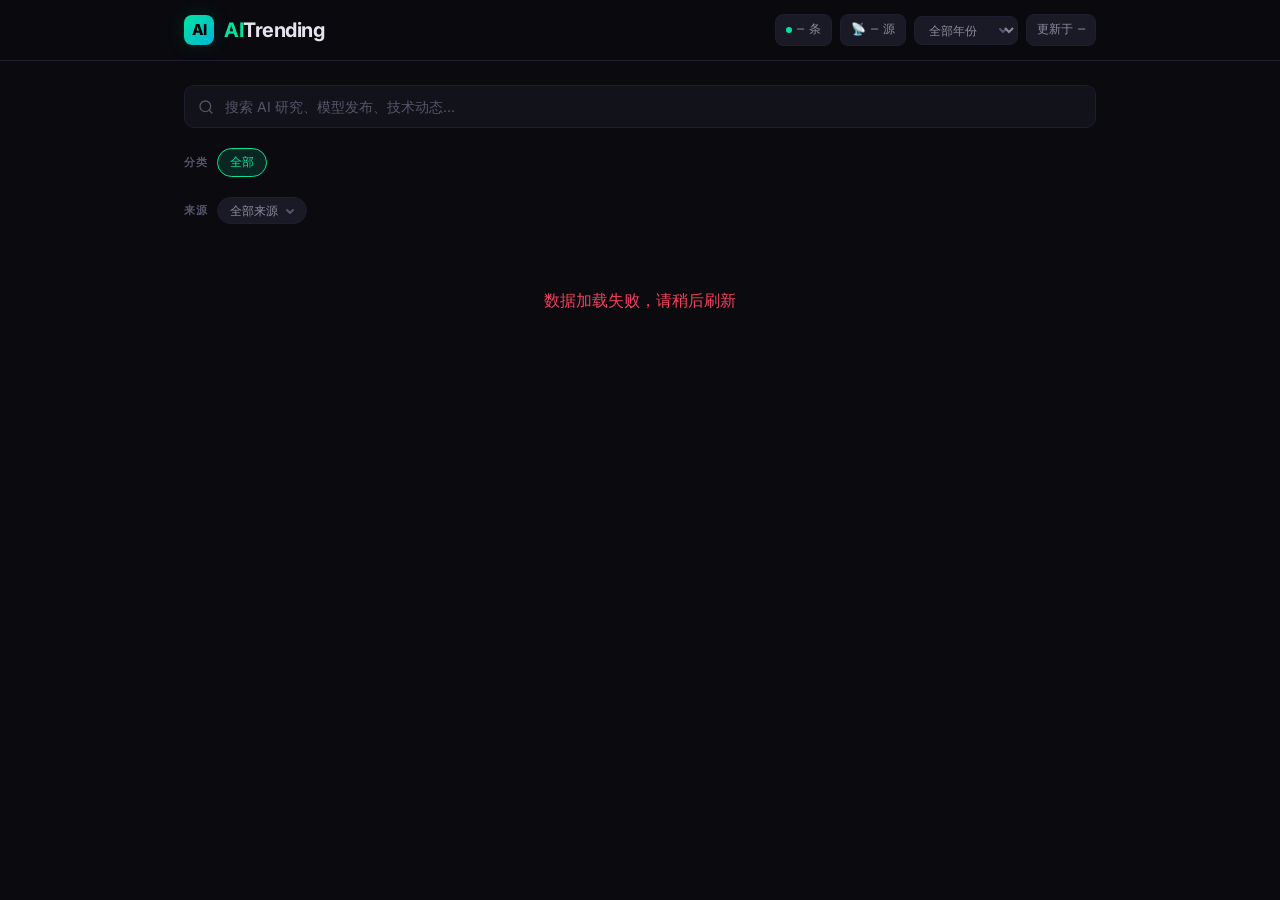
==== templates/static.html @ edbc19eb "fix: 修复 JS 正则被 build.py 破坏导致页面空白 根因：build.py 用 re.sub 替换 <script> 内容时，JS 中的 正则 /[.*+?^${}()|[\]\]/g " ====
<!doctype html>
<html lang="zh-CN">
<head>
  <meta charset="utf-8">
  <meta name="viewport" content="width=device-width, initial-scale=1">
  <title>AITrending — AI 信息聚合</title>
  <link rel="icon" href="favicon.svg" type="image/svg+xml">
  <link rel="preconnect" href="https://fonts.googleapis.com">
  <link rel="preconnect" href="https://fonts.gstatic.com" crossorigin>
  <link href="https://fonts.googleapis.com/css2?family=Inter:wght@400;500;600;700&family=JetBrains+Mono:wght@400;500&display=swap" rel="stylesheet">
  <style>
    *, *::before, *::after { box-sizing: border-box; margin: 0; padding: 0; }
    :root {
      --bg:       #0a0a0f;
      --surface:  #12121a;
      --surface2: #1a1a26;
      --border:   #1e1e2e;
      --border-h: #2a2a3e;
      --text:     #e4e4ef;
      --text2:    #8b8b9e;
      --text3:    #55556a;
      --brand:    #00e4a0;
      --brand-dim:#00e4a020;
      --accent:   #6366f1;
      --red:      #f43f5e;
      --amber:    #f59e0b;
      --radius:   10px;
      --radius-sm: 6px;
      --transition: 150ms cubic-bezier(.4,0,.2,1);
    }
    html { font-family: 'Inter', -apple-system, BlinkMacSystemFont, sans-serif; }
    body {
      background: var(--bg);
      color: var(--text);
      line-height: 1.6;
      -webkit-font-smoothing: antialiased;
    }

    ::-webkit-scrollbar { width: 6px; height: 6px; }
    ::-webkit-scrollbar-track { background: transparent; }
    ::-webkit-scrollbar-thumb { background: var(--border-h); border-radius: 3px; }
    ::-webkit-scrollbar-thumb:hover { background: var(--text3); }

    .topbar {
      position: sticky; top: 0; z-index: 50;
      background: rgba(10,10,15,0.85);
      backdrop-filter: blur(16px) saturate(1.4);
      -webkit-backdrop-filter: blur(16px) saturate(1.4);
      border-bottom: 1px solid var(--border);
    }
    .topbar-inner {
      max-width: 960px; margin: 0 auto;
      display: flex; align-items: center; justify-content: space-between;
      padding: 14px 24px;
    }
    .logo {
      font-size: 20px; font-weight: 700; letter-spacing: -0.5px;
      display: flex; align-items: center; gap: 10px;
    }
    .logo-icon {
      width: 30px; height: 30px;
      background: linear-gradient(135deg, var(--brand), #00b4d8);
      border-radius: 8px;
      display: flex; align-items: center; justify-content: center;
      font-size: 15px; font-weight: 800; color: #000;
      box-shadow: 0 0 20px var(--brand-dim);
    }
    .logo-text { color: var(--text); }
    .logo-text span { color: var(--brand); }

    .topbar-actions { display: flex; align-items: center; gap: 8px; }

    .stat-chip {
      display: flex; align-items: center; gap: 5px;
      font-size: 12px; color: var(--text2);
      background: var(--surface2);
      border: 1px solid var(--border);
      padding: 5px 10px; border-radius: 8px;
      font-family: 'JetBrains Mono', monospace;
    }
    .stat-chip .dot { width: 6px; height: 6px; border-radius: 50%; background: var(--brand); }

    .btn {
      display: inline-flex; align-items: center; gap: 6px;
      padding: 7px 14px; border-radius: 8px;
      font-size: 13px; font-weight: 500; font-family: inherit;
      border: 1px solid var(--border);
      background: var(--surface2); color: var(--text2);
      cursor: pointer; transition: all var(--transition);
      white-space: nowrap;
    }
    .btn:hover { background: var(--border); color: var(--text); border-color: var(--border-h); }
    .btn-brand {
      background: var(--brand); color: #000; border-color: var(--brand);
      font-weight: 600;
    }
    .btn-brand:hover { background: #00c88e; color: #000; }

    .layout {
      max-width: 960px; margin: 0 auto;
      padding: 24px 24px 80px;
    }

    .search-wrap { position: relative; margin-bottom: 20px; }
    .search-wrap svg { position: absolute; left: 14px; top: 50%; transform: translateY(-50%); color: var(--text3); pointer-events: none; }
    .search-input {
      width: 100%;
      background: var(--surface);
      border: 1px solid var(--border);
      border-radius: var(--radius);
      padding: 12px 14px 12px 40px;
      font-size: 14px; color: var(--text);
      font-family: inherit;
      outline: none; transition: all var(--transition);
    }
    .search-input::placeholder { color: var(--text3); }
    .search-input:focus { border-color: var(--brand); box-shadow: 0 0 0 3px var(--brand-dim); }

    .filter-row {
      display: flex; align-items: center; gap: 10px;
      margin-bottom: 20px; flex-wrap: wrap;
    }
    .filter-label {
      font-size: 11px; font-weight: 600; text-transform: uppercase; letter-spacing: 0.5px;
      color: var(--text3); white-space: nowrap;
    }

    .cat-pills { display: flex; gap: 6px; flex-wrap: wrap; }
    .cat-pill {
      padding: 5px 12px; border-radius: 20px;
      font-size: 12px; font-weight: 500;
      background: var(--surface2); color: var(--text2);
      border: 1px solid transparent;
      cursor: pointer; transition: all var(--transition);
      white-space: nowrap;
    }
    .cat-pill:hover { background: var(--border); color: var(--text); }
    .cat-pill.active {
      background: var(--brand-dim); color: var(--brand);
      border-color: var(--brand);
    }

    .feed-select {
      padding: 5px 28px 5px 12px;
      border-radius: 20px; font-size: 12px; font-weight: 500;
      background: var(--surface2); color: var(--text2);
      border: 1px solid var(--border);
      appearance: none; cursor: pointer;
      font-family: inherit; transition: all var(--transition);
      background-image: url("data:image/svg+xml,%3Csvg xmlns='http://www.w3.org/2000/svg' width='12' height='12' fill='none' stroke='%2355556a' stroke-width='2' stroke-linecap='round' stroke-linejoin='round'%3E%3Cpath d='M3 5l3 3 3-3'/%3E%3C/svg%3E");
      background-repeat: no-repeat; background-position: right 10px center;
    }
    .feed-select:hover { border-color: var(--border-h); color: var(--text); }
    .feed-select:focus { outline: none; border-color: var(--brand); }

    .items-list { display: flex; flex-direction: column; gap: 6px; }

    .item-card {
      display: flex; flex-direction: column; gap: 6px;
      padding: 16px 18px;
      background: var(--surface);
      border: 1px solid var(--border);
      border-radius: var(--radius);
      cursor: pointer;
      transition: all var(--transition);
      text-decoration: none; color: inherit;
      position: relative;
    }
    .item-card::before {
      content: '';
      position: absolute; left: 0; top: 0; bottom: 0; width: 3px;
      background: transparent; border-radius: 0 2px 2px 0;
      transition: background var(--transition);
    }
    .item-card:hover {
      background: var(--surface2);
      border-color: var(--border-h);
      transform: translateX(2px);
    }
    .item-card:hover::before { background: var(--brand); }

    .item-title {
      font-size: 14px; font-weight: 600; line-height: 1.5;
      color: var(--text);
      display: -webkit-box; -webkit-line-clamp: 2; -webkit-box-orient: vertical;
      overflow: hidden;
    }
    .item-card:hover .item-title { color: var(--brand); }

    .item-summary {
      font-size: 13px; line-height: 1.6; color: var(--text2);
      display: -webkit-box; -webkit-line-clamp: 2; -webkit-box-orient: vertical;
      overflow: hidden;
    }

    .item-meta {
      display: flex; align-items: center; gap: 10px;
      font-size: 11px; color: var(--text3);
      font-family: 'JetBrains Mono', monospace;
    }
    .item-meta-source {
      display: inline-flex; align-items: center; gap: 4px;
      padding: 2px 8px; border-radius: 4px;
      background: var(--surface2); color: var(--text2);
      font-size: 11px; font-weight: 500;
    }
    .item-meta-time { white-space: nowrap; }

    .fresh-badge {
      font-size: 10px; font-weight: 600;
      padding: 1px 6px; border-radius: 4px;
      background: var(--brand-dim); color: var(--brand);
    }
    .fresh-badge.new { background: #f43f5e20; color: var(--red); }
    .fresh-badge.today { background: #f59e0b20; color: var(--amber); }

    .hidden { display: none !important; }
    .state-empty, .state-loading {
      display: flex; flex-direction: column; align-items: center; justify-content: center;
      padding: 80px 20px; text-align: center;
    }
    .state-empty-icon { font-size: 48px; margin-bottom: 16px; opacity: 0.3; }
    .state-empty-title { font-size: 16px; font-weight: 600; color: var(--text2); margin-bottom: 6px; }
    .state-empty-desc { font-size: 13px; color: var(--text3); }

    .skeleton {
      background: linear-gradient(90deg, var(--surface) 25%, var(--surface2) 50%, var(--surface) 75%);
      background-size: 200% 100%;
      animation: shimmer 1.5s infinite;
      border-radius: var(--radius);
      height: 80px;
    }
    @keyframes shimmer {
      0% { background-position: 200% 0; }
      100% { background-position: -200% 0; }
    }

    .keyword-hl { background: rgba(245,158,11,0.25); color: var(--amber); padding: 0 2px; border-radius: 2px; }

    .load-more-wrap {
      display: flex; justify-content: center; padding: 24px 0;
    }
    .load-more {
      padding: 10px 28px; border-radius: 8px;
      font-size: 13px; font-weight: 500; font-family: inherit;
      border: 1px solid var(--border);
      background: var(--surface2); color: var(--text2);
      cursor: pointer; transition: all var(--transition);
    }
    .load-more:hover { background: var(--border); color: var(--text); border-color: var(--border-h); }
    .load-more:disabled { opacity: 0.5; cursor: default; }

    .loading-spinner {
      display: flex; justify-content: center; padding: 24px 0;
    }
    .loading-spinner svg {
      width: 24px; height: 24px;
      animation: spin 0.8s linear infinite;
      color: var(--text3);
    }
    @keyframes spin {
      from { transform: rotate(0deg); }
      to { transform: rotate(360deg); }
    }

    @media (max-width: 640px) {
      .topbar-inner { padding: 12px 16px; }
      .layout { padding: 16px 16px 60px; }
      .logo { font-size: 17px; }
      .stat-chip span:not(.dot) { display: none; }
      .item-card { padding: 12px 14px; }
    }
  </style>
</head>
<body>

  <div class="topbar">
    <div class="topbar-inner">
      <div class="logo">
        <div class="logo-icon">AI</div>
        <div class="logo-text"><span>AI</span>Trending</div>
      </div>
      <div class="topbar-actions">
        <div class="stat-chip" title="已收集条目">
          <span class="dot"></span>
          <span id="stat-total">&mdash;</span> 条
        </div>
        <div class="stat-chip" title="数据源">
          📡 <span id="stat-feeds">&mdash;</span> 源
        </div>
        <select id="year-select" onchange="setYear(this.value)"
                class="btn" style="padding:5px 24px 5px 10px; font-size:12px; cursor:pointer;
                  background-image:url('data:image/svg+xml,%3Csvg xmlns=%22http://www.w3.org/2000/svg%22 width=%2212%22 height=%2212%22 fill=%22none%22 stroke=%22%2355556a%22 stroke-width=%222%22 stroke-linecap=%22round%22 stroke-linejoin=%22round%22%3E%3Cpath d=%22M3 5l3 3 3-3%22/%3E%3C/svg%3E');
                  background-repeat:no-repeat; background-position:right 8px center;">
          <option value="">全部年份</option>
        </select>
        <div class="stat-chip" title="数据更新时间">
          更新于 <span id="last-updated">&mdash;</span>
        </div>
      </div>
    </div>
  </div>

  <div class="layout">

    <div class="search-wrap">
      <svg width="16" height="16" viewBox="0 0 24 24" fill="none" stroke="currentColor" stroke-width="2" stroke-linecap="round" stroke-linejoin="round"><circle cx="11" cy="11" r="8"/><path d="M21 21l-4.35-4.35"/></svg>
      <input id="search" type="text" placeholder="搜索 AI 研究、模型发布、技术动态…" class="search-input" oninput="debounceRender()">
    </div>

    <div class="filter-row">
      <span class="filter-label">分类</span>
      <div class="cat-pills">
        <button class="cat-pill active" data-cat="" onclick="setCategory('')">全部</button>
      </div>
    </div>

    <div class="filter-row" style="margin-bottom: 24px;">
      <span class="filter-label">来源</span>
      <select id="feed-select" class="feed-select" onchange="setFeed(this.value)">
        <option value="">全部来源</option>
      </select>
      <span id="result-count" style="font-size:12px; color:var(--text3); margin-left: auto;"></span>
    </div>

    <div id="loading" class="hidden">
      <div class="items-list">
        <div class="skeleton"></div><div class="skeleton"></div><div class="skeleton"></div>
        <div class="skeleton"></div><div class="skeleton"></div>
      </div>
    </div>

    <div id="items" class="items-list"></div>

    <div id="load-more-wrap" class="load-more-wrap hidden">
      <button class="load-more" id="btn-load-more" onclick="loadMore()">加载更多</button>
    </div>

    <div id="loading-more" class="loading-spinner hidden">
      <svg viewBox="0 0 24 24" fill="none" stroke="currentColor" stroke-width="2" stroke-linecap="round" stroke-linejoin="round"><path d="M21 12a9 9 0 1 1-6.219-8.56"/></svg>
    </div>

    <div id="empty" class="state-empty hidden">
      <div class="state-empty-icon">📭</div>
      <div class="state-empty-title">暂无数据</div>
      <div class="state-empty-desc">数据将在下次定时抓取后更新</div>
    </div>
  </div>

  <script>
    // ── Static site: all data loaded from local JSON files ──
    // Detect base path for GitHub Pages subdirectory deployment
    var BASE_URL = window.location.pathname.replace(/\/[^\/]*$/, '/');
    var ALL_ITEMS = [];
    var META = {};
    var currentFeed = '';
    var currentCategory = '';
    var currentSearch = '';
    var currentYear = '2026';
    var debounceTimer;
    var filteredItems = [];
    var currentOffset = 0;
    var PAGE_SIZE = 50;

    // ── Fetch data on load ──
    async function initData() {
      try {
        var itemsRes = await fetch(BASE_URL + 'data/items.json');
        var metaRes = await fetch(BASE_URL + 'data/meta.json');
        ALL_ITEMS = await itemsRes.json();
        META = await metaRes.json();
      } catch(e) {
        console.error('Failed to load data:', e);
        document.getElementById('items').innerHTML =
          '<div style="color:var(--red);text-align:center;padding:40px;">数据加载失败，请稍后刷新</div>';
        return;
      }

      // Populate year select
      var yearSelect = document.getElementById('year-select');
      yearSelect.innerHTML = '<option value="">全部年份</option>' +
        META.years.map(function(y) { return '<option value="' + y + '">' + y + '</option>'; }).join('');
      yearSelect.value = currentYear;

      // Populate category pills
      var catPills = document.querySelector('.cat-pills');
      catPills.innerHTML = '<button class="cat-pill active" data-cat="" onclick="setCategory(\'\')">全部</button>' +
        META.categories.map(function(c) {
          return '<button class="cat-pill" data-cat="' + c.name + '" onclick="setCategory(\'' + c.name + '\')">' + c.name + '</button>';
        }).join('');

      // Populate feed select
      var feedSelect = document.getElementById('feed-select');
      feedSelect.innerHTML = '<option value="">全部来源</option>' +
        META.feeds.map(function(f) {
          return '<option value="' + f.name + '">' + f.name + ' (' + f.count + ')</option>';
        }).join('');

      // Update stats
      updateStats();

      // Render items
      render(true);
    }

    function stripHtml(html) {
      if (!html) return '';
      var tmp = document.createElement('div');
      tmp.innerHTML = html;
      return tmp.textContent || tmp.innerText || '';
    }

    function escapeHtml(text) {
      if (!text) return '';
      var div = document.createElement('div');
      div.textContent = text;
      return div.innerHTML;
    }

    function escapeRegExp(string) {
      return string.replace(/[.*+?^${}()|[\]\\]/g, '\\$&');
    }

    // ── Client-side filtering ──
    function getFilteredItems() {
      return ALL_ITEMS.filter(function(item) {
        if (currentYear) {
          var ts = item.published_ts || '';
          if (!ts.startsWith(currentYear)) return false;
        }
        if (currentFeed && item.feed_name !== currentFeed) return false;
        if (currentCategory) {
          var feed = META.feeds.find(function(f) { return f.name === item.feed_name; });
          if (!feed || feed.category !== currentCategory) return false;
        }
        if (currentSearch) {
          var q = currentSearch.toLowerCase();
          var title = (item.title || '').toLowerCase();
          var summary = stripHtml(item.summary || '').toLowerCase();
          if (!title.includes(q) && !summary.includes(q)) return false;
        }
        return true;
      });
    }

    function render(reset) {
      if (reset === undefined) reset = true;
      var itemsEl = document.getElementById('items');
      var emptyEl = document.getElementById('empty');
      var countEl = document.getElementById('result-count');
      var loadMoreWrap = document.getElementById('load-more-wrap');

      if (reset) {
        filteredItems = getFilteredItems();
        currentOffset = 0;
        itemsEl.innerHTML = '';
        loadMoreWrap.classList.add('hidden');
      }

      var total = filteredItems.length;
      var pageItems = filteredItems.slice(currentOffset, currentOffset + PAGE_SIZE);

      countEl.textContent = total ? total + ' 条结果' : '';

      if (!filteredItems.length) {
        emptyEl.classList.remove('hidden');
        itemsEl.innerHTML = '';
        return;
      }
      emptyEl.classList.add('hidden');

      var searchTerm = currentSearch.toLowerCase();
      var now = Date.now();

      var html = pageItems.map(function(item) {
        var title = item.title || '(no title)';
        var feed = item.feed_name || '';
        var summaryRaw = stripHtml(item.summary || '');
        var summary = summaryRaw ? summaryRaw.slice(0, 240) : '';
        var link = item.link || '#';
        var published = item.published || '';
        var publishedTs = item.published_ts || '';

        var freshBadge = '';
        if (publishedTs) {
          var pubTime = new Date(publishedTs).getTime();
          var diffH = (now - pubTime) / 3600000;
          if (diffH < 6) { freshBadge = '<span class="fresh-badge new">NEW</span>'; }
          else if (diffH < 24) { freshBadge = '<span class="fresh-badge today">今日</span>'; }
        }

        var timeStr = '';
        if (publishedTs) {
          var d = new Date(publishedTs);
          var now2 = new Date();
          var isThisYear = d.getFullYear() === now2.getFullYear();
          timeStr = isThisYear
            ? d.toLocaleDateString('zh-CN', { month: 'short', day: 'numeric' })
            : d.toLocaleDateString('zh-CN', { year: 'numeric', month: 'short', day: 'numeric' });
        } else if (published) {
          try { timeStr = new Date(published).toLocaleDateString('zh-CN', { month: 'short', day: 'numeric' }); } catch(e) {}
        }

        function hl(text) {
          var escaped = escapeHtml(text);
          if (!searchTerm) return escaped;
          var re = new RegExp('(' + escapeRegExp(searchTerm) + ')', 'gi');
          return escaped.replace(re, '<mark class="keyword-hl">$1</mark>');
        }

        return '<a href="' + link + '" target="_blank" rel="noopener" class="item-card">' +
          '<div style="display:flex;align-items:flex-start;justify-content:space-between;gap:12px;">' +
            '<div style="flex:1;min-width:0;">' +
              '<div class="item-title">' + hl(title) + '</div>' +
              (summary ? '<div class="item-summary" style="margin-top:4px;">' + hl(summary) + '</div>' : '') +
            '</div>' +
          '</div>' +
          '<div class="item-meta" style="margin-top:8px;">' +
            '<span class="item-meta-source">' + feed + '</span>' +
            (timeStr ? '<span class="item-meta-time">' + timeStr + '</span>' : '') +
            freshBadge +
          '</div>' +
        '</a>';
      }).join('');

      if (reset) {
        itemsEl.innerHTML = html;
      } else {
        itemsEl.insertAdjacentHTML('beforeend', html);
      }

      if (currentOffset + PAGE_SIZE < total) {
        loadMoreWrap.classList.remove('hidden');
      } else {
        loadMoreWrap.classList.add('hidden');
      }
    }

    function debounceRender() {
      clearTimeout(debounceTimer);
      currentSearch = document.getElementById('search').value.trim();
      debounceTimer = setTimeout(function() { render(true); }, 300);
    }

    function setFeed(val) {
      currentFeed = val;
      currentCategory = '';
      document.querySelectorAll('.cat-pill').forEach(function(b) {
        b.classList.toggle('active', b.dataset.cat === '');
      });
      render(true);
    }

    function setCategory(cat) {
      currentCategory = cat;
      currentFeed = '';
      document.getElementById('feed-select').value = '';
      document.querySelectorAll('.cat-pill').forEach(function(b) {
        b.classList.toggle('active', b.dataset.cat === cat);
      });
      render(true);
    }

    function setYear(year) {
      currentYear = year;
      document.getElementById('year-select').value = year;
      updateStats();
      render(true);
    }

    function loadMore() {
      currentOffset += PAGE_SIZE;
      render(false);
    }

    function updateStats() {
      var total = META.total_items || 0;
      var yearFiltered = currentYear
        ? ALL_ITEMS.filter(function(i) { return (i.published_ts || '').startsWith(currentYear); }).length
        : total;
      document.getElementById('stat-total').textContent = yearFiltered.toLocaleString();
      document.getElementById('stat-feeds').textContent = META.feeds ? META.feeds.length : '—';

      var updatedEl = document.getElementById('last-updated');
      if (updatedEl && META.generated_at) {
        var d = new Date(META.generated_at);
        updatedEl.textContent = d.toLocaleString('zh-CN', { dateStyle: 'short', timeStyle: 'short' });
      }
    }

    // ── Infinite scroll via IntersectionObserver ──
    var sentinel = document.createElement('div');
    sentinel.id = 'sentinel';
    sentinel.style.height = '1px';
    document.querySelector('.layout').appendChild(sentinel);

    var isLoadingMore = false;
    var observer = new IntersectionObserver(function(entries) {
      if (entries[0].isIntersecting && currentOffset + PAGE_SIZE < filteredItems.length && !isLoadingMore) {
        isLoadingMore = true;
        loadMore();
        isLoadingMore = false;
      }
    }, { rootMargin: '200px' });
    observer.observe(sentinel);

    // ── Init ──
    initData();
  </script>
</body>
</html>
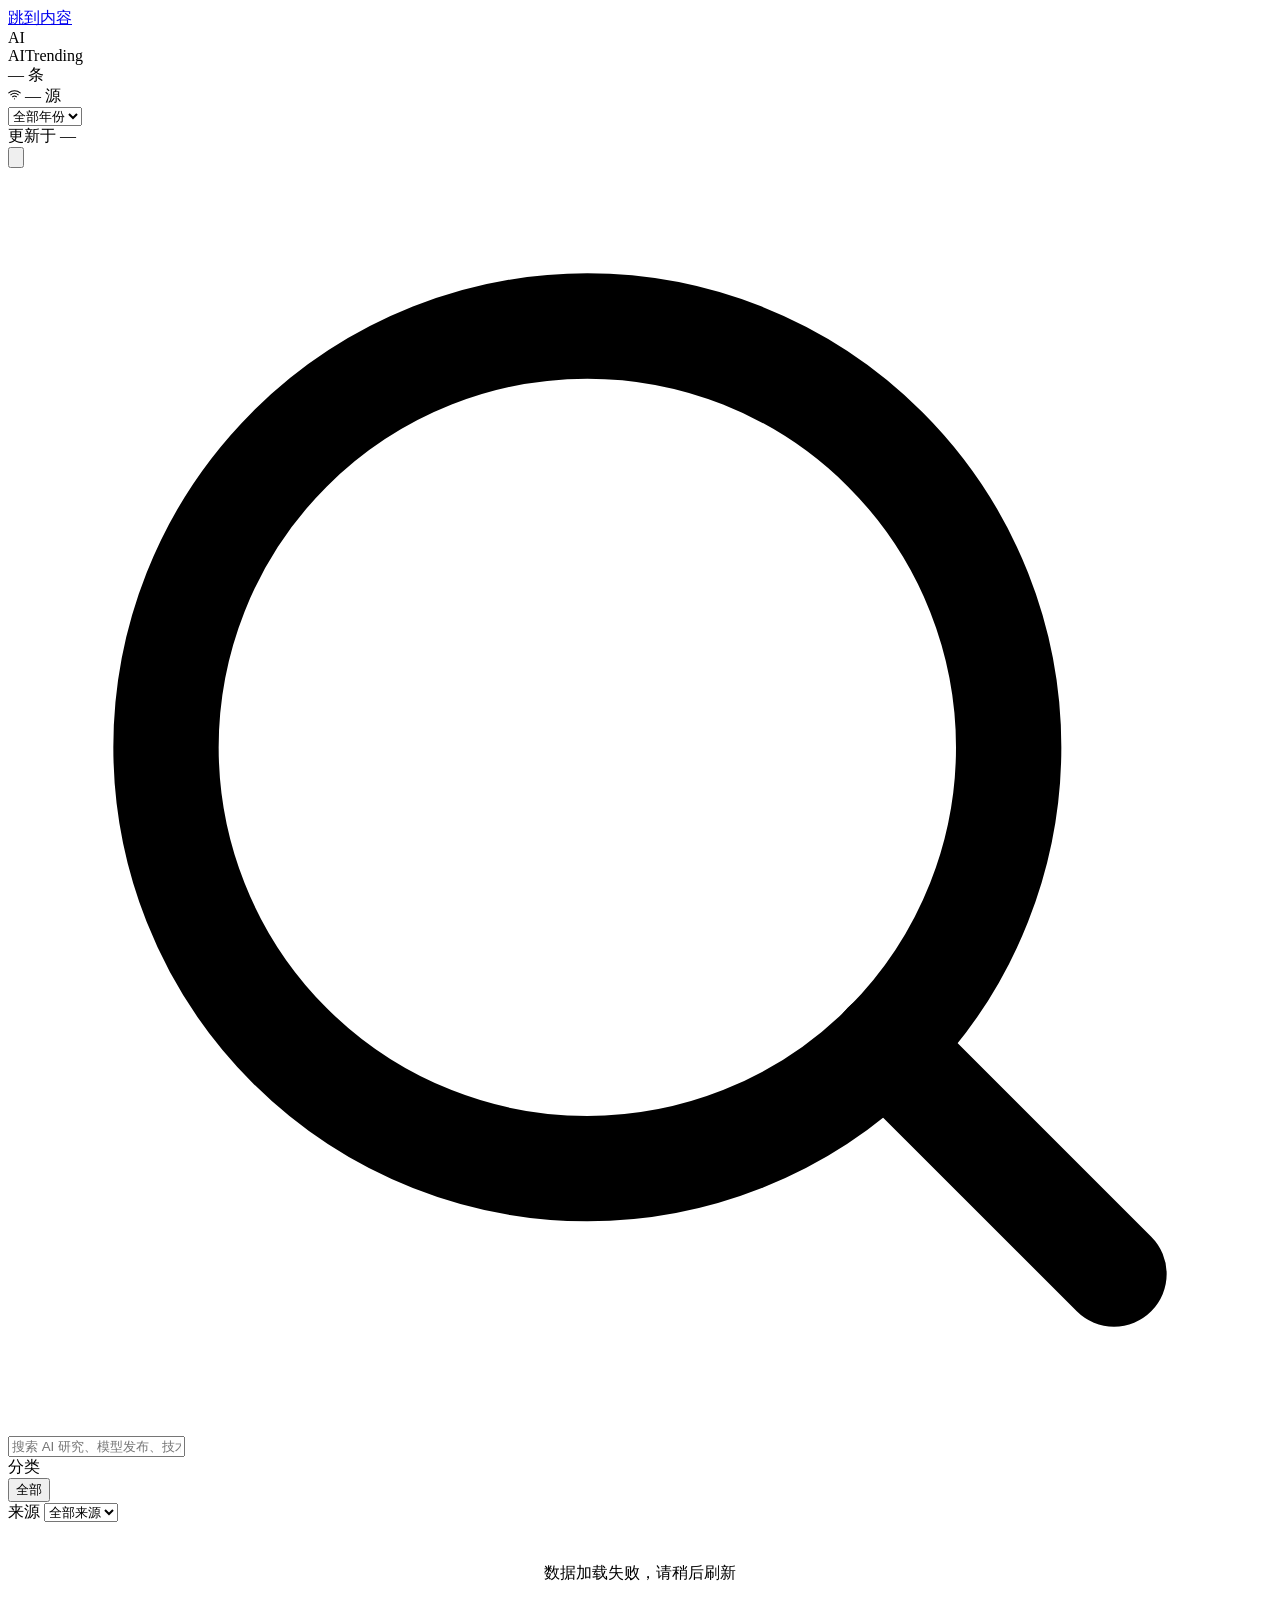
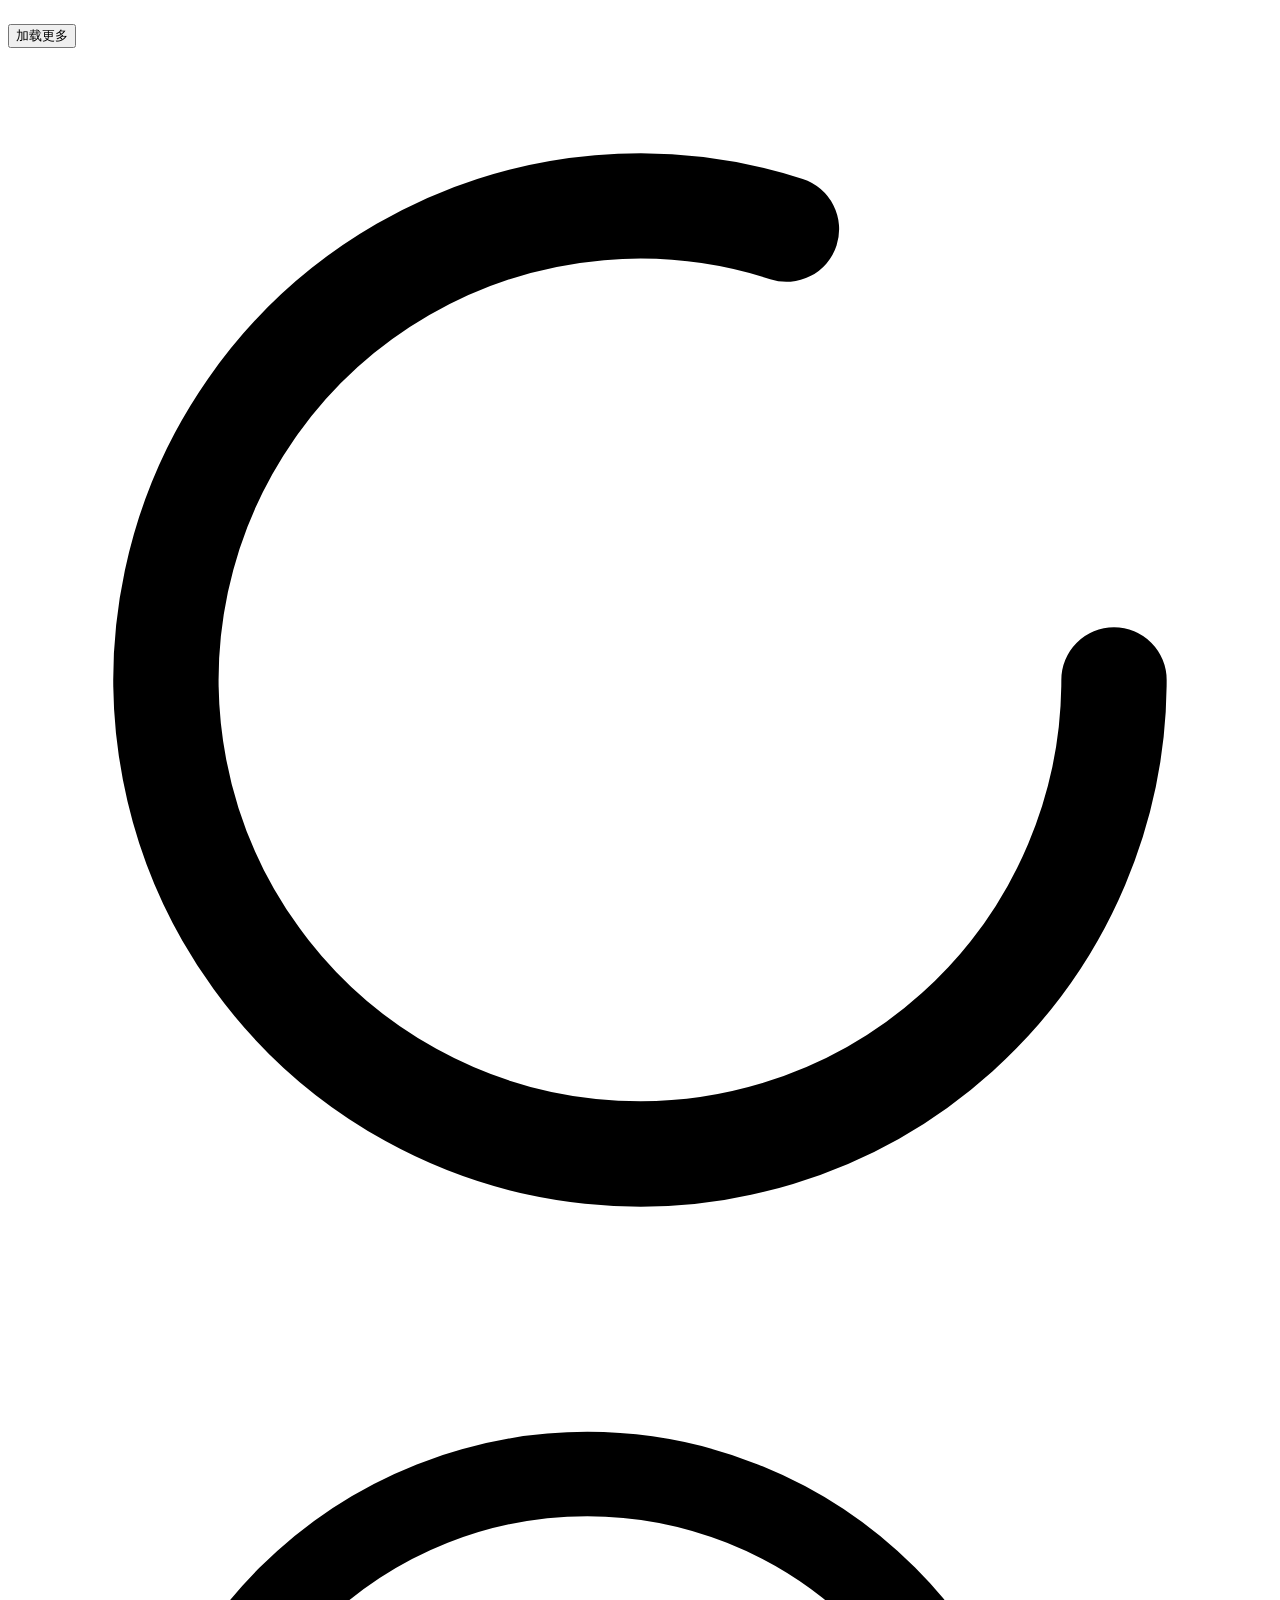
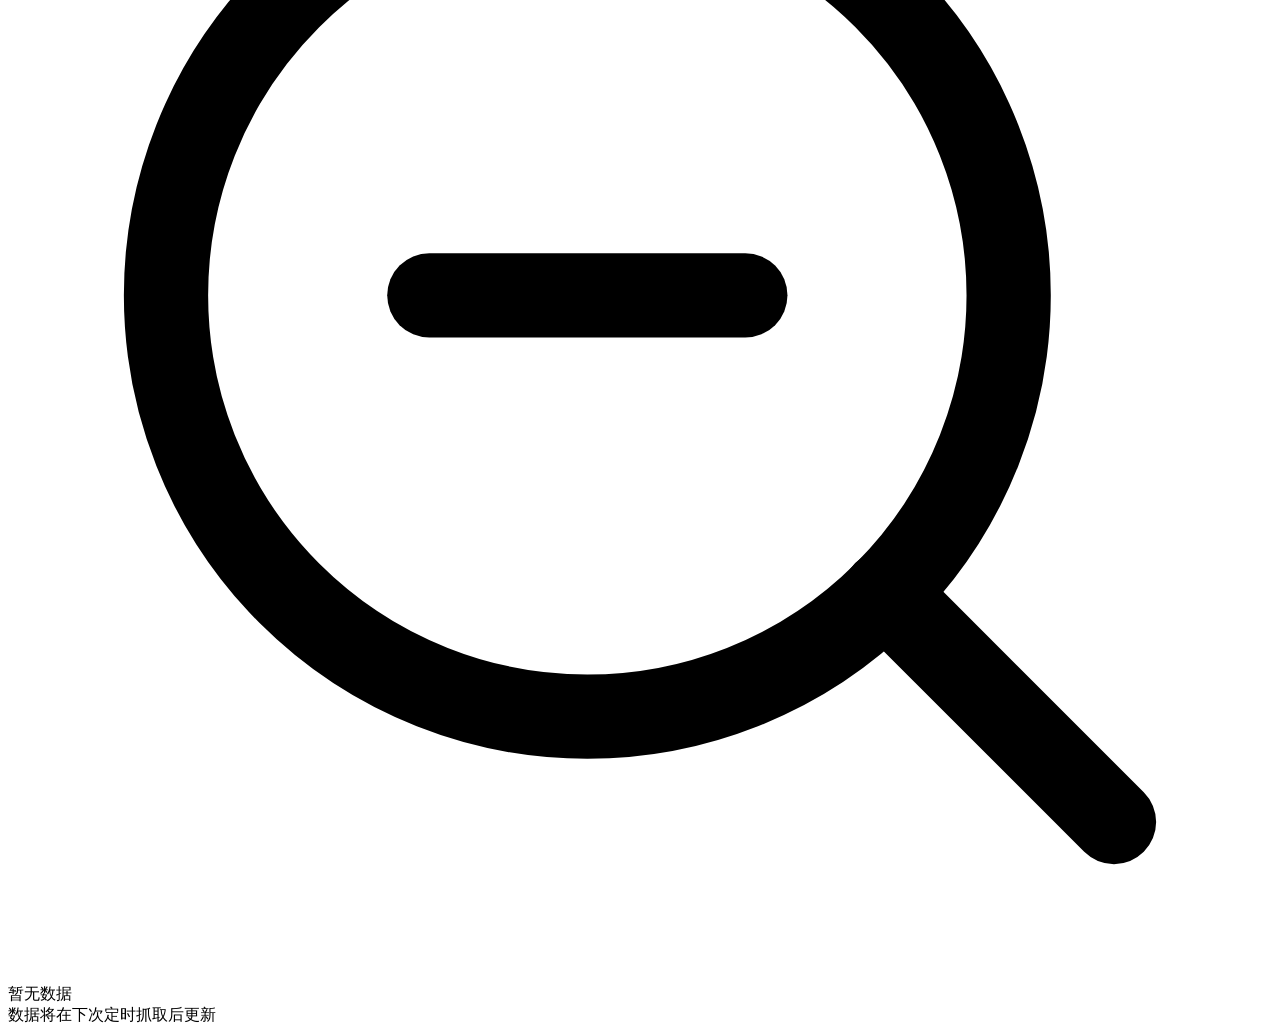
==== commit 68636137: "fix: 修复分类/来源按钮点击无效并落地 UI 优化方案 - 修复 HTML 属性误用 Jinja |tojson 导致的引号冲突（分类/来源按钮点击无反应） - 抽出共享设计系统 static/s" ====
--- a/templates/static.html
+++ b/templates/static.html
@@ -1,5 +1,5 @@
 <!doctype html>
-<html lang="zh-CN">
+<html lang="zh-CN" data-theme="dark">
 <head>
   <meta charset="utf-8">
   <meta name="viewport" content="width=device-width, initial-scale=1">
@@ -8,271 +8,11 @@
   <link rel="preconnect" href="https://fonts.googleapis.com">
   <link rel="preconnect" href="https://fonts.gstatic.com" crossorigin>
   <link href="https://fonts.googleapis.com/css2?family=Inter:wght@400;500;600;700&family=JetBrains+Mono:wght@400;500&display=swap" rel="stylesheet">
-  <style>
-    *, *::before, *::after { box-sizing: border-box; margin: 0; padding: 0; }
-    :root {
-      --bg:       #0a0a0f;
-      --surface:  #12121a;
-      --surface2: #1a1a26;
-      --border:   #1e1e2e;
-      --border-h: #2a2a3e;
-      --text:     #e4e4ef;
-      --text2:    #8b8b9e;
-      --text3:    #55556a;
-      --brand:    #00e4a0;
-      --brand-dim:#00e4a020;
-      --accent:   #6366f1;
-      --red:      #f43f5e;
-      --amber:    #f59e0b;
-      --radius:   10px;
-      --radius-sm: 6px;
-      --transition: 150ms cubic-bezier(.4,0,.2,1);
-    }
-    html { font-family: 'Inter', -apple-system, BlinkMacSystemFont, sans-serif; }
-    body {
-      background: var(--bg);
-      color: var(--text);
-      line-height: 1.6;
-      -webkit-font-smoothing: antialiased;
-    }
-
-    ::-webkit-scrollbar { width: 6px; height: 6px; }
-    ::-webkit-scrollbar-track { background: transparent; }
-    ::-webkit-scrollbar-thumb { background: var(--border-h); border-radius: 3px; }
-    ::-webkit-scrollbar-thumb:hover { background: var(--text3); }
-
-    .topbar {
-      position: sticky; top: 0; z-index: 50;
-      background: rgba(10,10,15,0.85);
-      backdrop-filter: blur(16px) saturate(1.4);
-      -webkit-backdrop-filter: blur(16px) saturate(1.4);
-      border-bottom: 1px solid var(--border);
-    }
-    .topbar-inner {
-      max-width: 960px; margin: 0 auto;
-      display: flex; align-items: center; justify-content: space-between;
-      padding: 14px 24px;
-    }
-    .logo {
-      font-size: 20px; font-weight: 700; letter-spacing: -0.5px;
-      display: flex; align-items: center; gap: 10px;
-    }
-    .logo-icon {
-      width: 30px; height: 30px;
-      background: linear-gradient(135deg, var(--brand), #00b4d8);
-      border-radius: 8px;
-      display: flex; align-items: center; justify-content: center;
-      font-size: 15px; font-weight: 800; color: #000;
-      box-shadow: 0 0 20px var(--brand-dim);
-    }
-    .logo-text { color: var(--text); }
-    .logo-text span { color: var(--brand); }
-
-    .topbar-actions { display: flex; align-items: center; gap: 8px; }
-
-    .stat-chip {
-      display: flex; align-items: center; gap: 5px;
-      font-size: 12px; color: var(--text2);
-      background: var(--surface2);
-      border: 1px solid var(--border);
-      padding: 5px 10px; border-radius: 8px;
-      font-family: 'JetBrains Mono', monospace;
-    }
-    .stat-chip .dot { width: 6px; height: 6px; border-radius: 50%; background: var(--brand); }
-
-    .btn {
-      display: inline-flex; align-items: center; gap: 6px;
-      padding: 7px 14px; border-radius: 8px;
-      font-size: 13px; font-weight: 500; font-family: inherit;
-      border: 1px solid var(--border);
-      background: var(--surface2); color: var(--text2);
-      cursor: pointer; transition: all var(--transition);
-      white-space: nowrap;
-    }
-    .btn:hover { background: var(--border); color: var(--text); border-color: var(--border-h); }
-    .btn-brand {
-      background: var(--brand); color: #000; border-color: var(--brand);
-      font-weight: 600;
-    }
-    .btn-brand:hover { background: #00c88e; color: #000; }
-
-    .layout {
-      max-width: 960px; margin: 0 auto;
-      padding: 24px 24px 80px;
-    }
-
-    .search-wrap { position: relative; margin-bottom: 20px; }
-    .search-wrap svg { position: absolute; left: 14px; top: 50%; transform: translateY(-50%); color: var(--text3); pointer-events: none; }
-    .search-input {
-      width: 100%;
-      background: var(--surface);
-      border: 1px solid var(--border);
-      border-radius: var(--radius);
-      padding: 12px 14px 12px 40px;
-      font-size: 14px; color: var(--text);
-      font-family: inherit;
-      outline: none; transition: all var(--transition);
-    }
-    .search-input::placeholder { color: var(--text3); }
-    .search-input:focus { border-color: var(--brand); box-shadow: 0 0 0 3px var(--brand-dim); }
-
-    .filter-row {
-      display: flex; align-items: center; gap: 10px;
-      margin-bottom: 20px; flex-wrap: wrap;
-    }
-    .filter-label {
-      font-size: 11px; font-weight: 600; text-transform: uppercase; letter-spacing: 0.5px;
-      color: var(--text3); white-space: nowrap;
-    }
-
-    .cat-pills { display: flex; gap: 6px; flex-wrap: wrap; }
-    .cat-pill {
-      padding: 5px 12px; border-radius: 20px;
-      font-size: 12px; font-weight: 500;
-      background: var(--surface2); color: var(--text2);
-      border: 1px solid transparent;
-      cursor: pointer; transition: all var(--transition);
-      white-space: nowrap;
-    }
-    .cat-pill:hover { background: var(--border); color: var(--text); }
-    .cat-pill.active {
-      background: var(--brand-dim); color: var(--brand);
-      border-color: var(--brand);
-    }
-
-    .feed-select {
-      padding: 5px 28px 5px 12px;
-      border-radius: 20px; font-size: 12px; font-weight: 500;
-      background: var(--surface2); color: var(--text2);
-      border: 1px solid var(--border);
-      appearance: none; cursor: pointer;
-      font-family: inherit; transition: all var(--transition);
-      background-image: url("data:image/svg+xml,%3Csvg xmlns='http://www.w3.org/2000/svg' width='12' height='12' fill='none' stroke='%2355556a' stroke-width='2' stroke-linecap='round' stroke-linejoin='round'%3E%3Cpath d='M3 5l3 3 3-3'/%3E%3C/svg%3E");
-      background-repeat: no-repeat; background-position: right 10px center;
-    }
-    .feed-select:hover { border-color: var(--border-h); color: var(--text); }
-    .feed-select:focus { outline: none; border-color: var(--brand); }
-
-    .items-list { display: flex; flex-direction: column; gap: 6px; }
-
-    .item-card {
-      display: flex; flex-direction: column; gap: 6px;
-      padding: 16px 18px;
-      background: var(--surface);
-      border: 1px solid var(--border);
-      border-radius: var(--radius);
-      cursor: pointer;
-      transition: all var(--transition);
-      text-decoration: none; color: inherit;
-      position: relative;
-    }
-    .item-card::before {
-      content: '';
-      position: absolute; left: 0; top: 0; bottom: 0; width: 3px;
-      background: transparent; border-radius: 0 2px 2px 0;
-      transition: background var(--transition);
-    }
-    .item-card:hover {
-      background: var(--surface2);
-      border-color: var(--border-h);
-      transform: translateX(2px);
-    }
-    .item-card:hover::before { background: var(--brand); }
-
-    .item-title {
-      font-size: 14px; font-weight: 600; line-height: 1.5;
-      color: var(--text);
-      display: -webkit-box; -webkit-line-clamp: 2; -webkit-box-orient: vertical;
-      overflow: hidden;
-    }
-    .item-card:hover .item-title { color: var(--brand); }
-
-    .item-summary {
-      font-size: 13px; line-height: 1.6; color: var(--text2);
-      display: -webkit-box; -webkit-line-clamp: 2; -webkit-box-orient: vertical;
-      overflow: hidden;
-    }
-
-    .item-meta {
-      display: flex; align-items: center; gap: 10px;
-      font-size: 11px; color: var(--text3);
-      font-family: 'JetBrains Mono', monospace;
-    }
-    .item-meta-source {
-      display: inline-flex; align-items: center; gap: 4px;
-      padding: 2px 8px; border-radius: 4px;
-      background: var(--surface2); color: var(--text2);
-      font-size: 11px; font-weight: 500;
-    }
-    .item-meta-time { white-space: nowrap; }
-
-    .fresh-badge {
-      font-size: 10px; font-weight: 600;
-      padding: 1px 6px; border-radius: 4px;
-      background: var(--brand-dim); color: var(--brand);
-    }
-    .fresh-badge.new { background: #f43f5e20; color: var(--red); }
-    .fresh-badge.today { background: #f59e0b20; color: var(--amber); }
-
-    .hidden { display: none !important; }
-    .state-empty, .state-loading {
-      display: flex; flex-direction: column; align-items: center; justify-content: center;
-      padding: 80px 20px; text-align: center;
-    }
-    .state-empty-icon { font-size: 48px; margin-bottom: 16px; opacity: 0.3; }
-    .state-empty-title { font-size: 16px; font-weight: 600; color: var(--text2); margin-bottom: 6px; }
-    .state-empty-desc { font-size: 13px; color: var(--text3); }
-
-    .skeleton {
-      background: linear-gradient(90deg, var(--surface) 25%, var(--surface2) 50%, var(--surface) 75%);
-      background-size: 200% 100%;
-      animation: shimmer 1.5s infinite;
-      border-radius: var(--radius);
-      height: 80px;
-    }
-    @keyframes shimmer {
-      0% { background-position: 200% 0; }
-      100% { background-position: -200% 0; }
-    }
-
-    .keyword-hl { background: rgba(245,158,11,0.25); color: var(--amber); padding: 0 2px; border-radius: 2px; }
-
-    .load-more-wrap {
-      display: flex; justify-content: center; padding: 24px 0;
-    }
-    .load-more {
-      padding: 10px 28px; border-radius: 8px;
-      font-size: 13px; font-weight: 500; font-family: inherit;
-      border: 1px solid var(--border);
-      background: var(--surface2); color: var(--text2);
-      cursor: pointer; transition: all var(--transition);
-    }
-    .load-more:hover { background: var(--border); color: var(--text); border-color: var(--border-h); }
-    .load-more:disabled { opacity: 0.5; cursor: default; }
-
-    .loading-spinner {
-      display: flex; justify-content: center; padding: 24px 0;
-    }
-    .loading-spinner svg {
-      width: 24px; height: 24px;
-      animation: spin 0.8s linear infinite;
-      color: var(--text3);
-    }
-    @keyframes spin {
-      from { transform: rotate(0deg); }
-      to { transform: rotate(360deg); }
-    }
-
-    @media (max-width: 640px) {
-      .topbar-inner { padding: 12px 16px; }
-      .layout { padding: 16px 16px 60px; }
-      .logo { font-size: 17px; }
-      .stat-chip span:not(.dot) { display: none; }
-      .item-card { padding: 12px 14px; }
-    }
-  </style>
+  <link rel="stylesheet" href="styles/app.css">
 </head>
 <body>
+
+  <a href="#main" class="skip-link">跳到内容</a>
 
   <div class="topbar">
     <div class="topbar-inner">
@@ -283,44 +23,45 @@
       <div class="topbar-actions">
         <div class="stat-chip" title="已收集条目">
           <span class="dot"></span>
-          <span id="stat-total">&mdash;</span> 条
+          <span id="stat-total">—</span> 条
         </div>
         <div class="stat-chip" title="数据源">
-          📡 <span id="stat-feeds">&mdash;</span> 源
+          <svg width="13" height="13" viewBox="0 0 24 24" fill="none" stroke="currentColor" stroke-width="2" stroke-linecap="round" stroke-linejoin="round"><path d="M5 12.55a11 11 0 0 1 14 0"/><path d="M1.42 9a16 16 0 0 1 21.16 0"/><path d="M8.53 16.11a6 6 0 0 1 6.95 0"/><line x1="12" y1="20" x2="12" y2="20"/></svg>
+          <span class="label"><span id="stat-feeds">—</span> 源</span>
         </div>
-        <select id="year-select" onchange="setYear(this.value)"
-                class="btn" style="padding:5px 24px 5px 10px; font-size:12px; cursor:pointer;
-                  background-image:url('data:image/svg+xml,%3Csvg xmlns=%22http://www.w3.org/2000/svg%22 width=%2212%22 height=%2212%22 fill=%22none%22 stroke=%22%2355556a%22 stroke-width=%222%22 stroke-linecap=%22round%22 stroke-linejoin=%22round%22%3E%3Cpath d=%22M3 5l3 3 3-3%22/%3E%3C/svg%3E');
-                  background-repeat:no-repeat; background-position:right 8px center;">
+        <select id="year-select" onchange="setYear(this.value)" class="feed-select" aria-label="按年份筛选">
           <option value="">全部年份</option>
         </select>
         <div class="stat-chip" title="数据更新时间">
-          更新于 <span id="last-updated">&mdash;</span>
+          更新于 <span id="last-updated">—</span>
         </div>
+        <button class="btn theme-toggle" id="theme-btn" aria-label="切换深浅色主题" title="切换主题">
+          <svg id="theme-icon" viewBox="0 0 24 24" fill="none" stroke="currentColor" stroke-width="2" stroke-linecap="round" stroke-linejoin="round"><path d="M21 12.79A9 9 0 1 1 11.21 3 7 7 0 0 0 21 12.79z"/></svg>
+        </button>
       </div>
     </div>
   </div>
 
-  <div class="layout">
-
-    <div class="search-wrap">
-      <svg width="16" height="16" viewBox="0 0 24 24" fill="none" stroke="currentColor" stroke-width="2" stroke-linecap="round" stroke-linejoin="round"><circle cx="11" cy="11" r="8"/><path d="M21 21l-4.35-4.35"/></svg>
-      <input id="search" type="text" placeholder="搜索 AI 研究、模型发布、技术动态…" class="search-input" oninput="debounceRender()">
+  <main id="main" class="layout">
+
+    <div class="search-wrap" role="search">
+      <svg viewBox="0 0 24 24" fill="none" stroke="currentColor" stroke-width="2" stroke-linecap="round" stroke-linejoin="round"><circle cx="11" cy="11" r="8"/><path d="M21 21l-4.35-4.35"/></svg>
+      <input id="search" type="text" placeholder="搜索 AI 研究、模型发布、技术动态…" class="search-input" oninput="debounceRender()" aria-label="搜索">
     </div>
 
     <div class="filter-row">
       <span class="filter-label">分类</span>
-      <div class="cat-pills">
-        <button class="cat-pill active" data-cat="" onclick="setCategory('')">全部</button>
+      <div class="cat-pills" id="cat-pills">
+        <button class="cat-pill active" data-cat="" onclick="setCategory('')"><span class="cat-dot"></span>全部</button>
       </div>
     </div>
 
-    <div class="filter-row" style="margin-bottom: 24px;">
+    <div class="filter-row" style="margin-bottom: var(--space-6);">
       <span class="filter-label">来源</span>
       <select id="feed-select" class="feed-select" onchange="setFeed(this.value)">
         <option value="">全部来源</option>
       </select>
-      <span id="result-count" style="font-size:12px; color:var(--text3); margin-left: auto;"></span>
+      <span id="result-count" class="result-count"></span>
     </div>
 
     <div id="loading" class="hidden">
@@ -330,7 +71,7 @@
       </div>
     </div>
 
-    <div id="items" class="items-list"></div>
+    <div id="items"></div>
 
     <div id="load-more-wrap" class="load-more-wrap hidden">
       <button class="load-more" id="btn-load-more" onclick="loadMore()">加载更多</button>
@@ -341,18 +82,19 @@
     </div>
 
     <div id="empty" class="state-empty hidden">
-      <div class="state-empty-icon">📭</div>
+      <svg class="state-empty-icon" viewBox="0 0 24 24" fill="none" stroke="currentColor" stroke-width="1.6" stroke-linecap="round" stroke-linejoin="round"><circle cx="11" cy="11" r="8"/><path d="M21 21l-4.35-4.35"/><path d="M8 11h6"/></svg>
       <div class="state-empty-title">暂无数据</div>
       <div class="state-empty-desc">数据将在下次定时抓取后更新</div>
     </div>
-  </div>
+  </main>
 
   <script>
-    // ── Static site: all data loaded from local JSON files ──
-    // Detect base path for GitHub Pages subdirectory deployment
+    // ── 静态站：数据来自本地 JSON ──
     var BASE_URL = window.location.pathname.replace(/\/[^\/]*$/, '/');
     var ALL_ITEMS = [];
     var META = {};
+    var FEED_CAT = {};
+    var renderedItems = [];
     var currentFeed = '';
     var currentCategory = '';
     var currentSearch = '';
@@ -361,46 +103,14 @@
     var filteredItems = [];
     var currentOffset = 0;
     var PAGE_SIZE = 50;
-
-    // ── Fetch data on load ──
-    async function initData() {
-      try {
-        var itemsRes = await fetch(BASE_URL + 'data/items.json');
-        var metaRes = await fetch(BASE_URL + 'data/meta.json');
-        ALL_ITEMS = await itemsRes.json();
-        META = await metaRes.json();
-      } catch(e) {
-        console.error('Failed to load data:', e);
-        document.getElementById('items').innerHTML =
-          '<div style="color:var(--red);text-align:center;padding:40px;">数据加载失败，请稍后刷新</div>';
-        return;
-      }
-
-      // Populate year select
-      var yearSelect = document.getElementById('year-select');
-      yearSelect.innerHTML = '<option value="">全部年份</option>' +
-        META.years.map(function(y) { return '<option value="' + y + '">' + y + '</option>'; }).join('');
-      yearSelect.value = currentYear;
-
-      // Populate category pills
-      var catPills = document.querySelector('.cat-pills');
-      catPills.innerHTML = '<button class="cat-pill active" data-cat="" onclick="setCategory(\'\')">全部</button>' +
-        META.categories.map(function(c) {
-          return '<button class="cat-pill" data-cat="' + c.name + '" onclick="setCategory(\'' + c.name + '\')">' + c.name + '</button>';
-        }).join('');
-
-      // Populate feed select
-      var feedSelect = document.getElementById('feed-select');
-      feedSelect.innerHTML = '<option value="">全部来源</option>' +
-        META.feeds.map(function(f) {
-          return '<option value="' + f.name + '">' + f.name + ' (' + f.count + ')</option>';
-        }).join('');
-
-      // Update stats
-      updateStats();
-
-      // Render items
-      render(true);
+    var isLoadingMore = false;
+
+    var CAT_PALETTE = ['--c-cat-1','--c-cat-2','--c-cat-3','--c-cat-4','--c-cat-5','--c-cat-6','--c-cat-7','--c-cat-8'];
+    function catColor(name) {
+      if (!name) return 'var(--c-accent)';
+      var h = 0;
+      for (var i = 0; i < name.length; i++) h = (h * 31 + name.charCodeAt(i)) >>> 0;
+      return 'var(' + CAT_PALETTE[h % CAT_PALETTE.length] + ')';
     }
 
     function stripHtml(html) {
@@ -409,19 +119,78 @@
       tmp.innerHTML = html;
       return tmp.textContent || tmp.innerText || '';
     }
-
     function escapeHtml(text) {
       if (!text) return '';
       var div = document.createElement('div');
       div.textContent = text;
       return div.innerHTML;
     }
-
-    function escapeRegExp(string) {
-      return string.replace(/[.*+?^${}()|[\]\\]/g, '\\$&');
-    }
-
-    // ── Client-side filtering ──
+    function escapeRegExp(s) { return s.replace(/[.*+?^${}()|[\]\\]/g, '\\$&'); }
+
+    // ── 时间分组 ──
+    var GROUP_ORDER = ['今天', '本周', '更早'];
+    function groupOf(ts) {
+      if (!ts) return '更早';
+      var h = (Date.now() - new Date(ts).getTime()) / 3600000;
+      if (h < 24) return '今天';
+      if (h < 24 * 7) return '本周';
+      return '更早';
+    }
+
+    function cardHtml(item) {
+      var title = item.title || '(no title)';
+      var feed = item.feed_name || '';
+      var summaryRaw = stripHtml(item.summary || '');
+      var summary = summaryRaw ? summaryRaw.slice(0, 240) : '';
+      var link = escapeHtml(item.link || '#');
+      var publishedTs = item.published_ts || '';
+      var color = catColor(FEED_CAT[feed] || '');
+
+      var freshBadge = '';
+      if (publishedTs) {
+        var diffH = (Date.now() - new Date(publishedTs).getTime()) / 3600000;
+        if (diffH < 6) freshBadge = '<span class="fresh-badge new">NEW</span>';
+        else if (diffH < 24) freshBadge = '<span class="fresh-badge today">今日</span>';
+      }
+
+      var timeStr = '';
+      if (publishedTs) {
+        var d = new Date(publishedTs);
+        var now = new Date();
+        timeStr = d.getFullYear() === now.getFullYear()
+          ? d.toLocaleDateString('zh-CN', { month: 'short', day: 'numeric' })
+          : d.toLocaleDateString('zh-CN', { year: 'numeric', month: 'short', day: 'numeric' });
+      }
+
+      function hl(text) {
+        var e = escapeHtml(text);
+        if (!currentSearch) return e;
+        try {
+          return e.replace(new RegExp('(' + escapeRegExp(currentSearch) + ')', 'gi'), '<mark>$1</mark>');
+        } catch (_) { return e; }
+      }
+
+      var aria = feed + ' · ' + timeStr + ' · ' + title;
+      return '<a href="' + link + '" target="_blank" rel="noopener" class="item-card" style="--c-cat:' + color + '" aria-label="' + escapeHtml(aria) + '">' +
+        '<div class="item-title">' + hl(title) + '</div>' +
+        (summary ? '<div class="item-summary">' + hl(summary) + '</div>' : '') +
+        '<div class="item-meta">' +
+          '<span class="item-meta-source"><span class="cdot" style="background:' + color + '"></span>' + escapeHtml(feed) + '</span>' +
+          (timeStr ? '<span class="item-meta-time">' + timeStr + '</span>' : '') +
+          freshBadge +
+        '</div></a>';
+    }
+
+    function renderGroups(items) {
+      var byGroup = {};
+      items.forEach(function(it) { (byGroup[groupOf(it.published_ts)] ||= []).push(it); });
+      return GROUP_ORDER.filter(function(g) { return byGroup[g]; }).map(function(g) {
+        var cards = byGroup[g].map(cardHtml).join('');
+        return '<section class="feed-group"><div class="group-label">' + g + '<span class="gline"></span></div><div class="items-list">' + cards + '</div></section>';
+      }).join('');
+    }
+
+    // ── 客户端过滤 ──
     function getFilteredItems() {
       return ALL_ITEMS.filter(function(item) {
         if (currentYear) {
@@ -430,14 +199,14 @@
         }
         if (currentFeed && item.feed_name !== currentFeed) return false;
         if (currentCategory) {
-          var feed = META.feeds.find(function(f) { return f.name === item.feed_name; });
-          if (!feed || feed.category !== currentCategory) return false;
+          var cat = FEED_CAT[item.feed_name];
+          if (!cat || cat !== currentCategory) return false;
         }
         if (currentSearch) {
           var q = currentSearch.toLowerCase();
-          var title = (item.title || '').toLowerCase();
-          var summary = stripHtml(item.summary || '').toLowerCase();
-          if (!title.includes(q) && !summary.includes(q)) return false;
+          var t = (item.title || '').toLowerCase();
+          var s = stripHtml(item.summary || '').toLowerCase();
+          if (t.indexOf(q) === -1 && s.indexOf(q) === -1) return false;
         }
         return true;
       });
@@ -453,87 +222,31 @@
       if (reset) {
         filteredItems = getFilteredItems();
         currentOffset = 0;
+        renderedItems = [];
         itemsEl.innerHTML = '';
         loadMoreWrap.classList.add('hidden');
       }
 
       var total = filteredItems.length;
       var pageItems = filteredItems.slice(currentOffset, currentOffset + PAGE_SIZE);
+      renderedItems = reset ? pageItems : renderedItems.concat(pageItems);
 
       countEl.textContent = total ? total + ' 条结果' : '';
 
-      if (!filteredItems.length) {
+      if (!total) {
         emptyEl.classList.remove('hidden');
+        var et = emptyEl.querySelector('.state-empty-title');
+        var ed = emptyEl.querySelector('.state-empty-desc');
+        if (currentSearch) { et.textContent = '没有匹配的内容'; ed.textContent = '试试更换分类、来源，或清空搜索关键词。'; }
+        else { et.textContent = '暂无数据'; ed.textContent = '数据将在下次定时抓取后更新'; }
         itemsEl.innerHTML = '';
         return;
       }
       emptyEl.classList.add('hidden');
-
-      var searchTerm = currentSearch.toLowerCase();
-      var now = Date.now();
-
-      var html = pageItems.map(function(item) {
-        var title = item.title || '(no title)';
-        var feed = item.feed_name || '';
-        var summaryRaw = stripHtml(item.summary || '');
-        var summary = summaryRaw ? summaryRaw.slice(0, 240) : '';
-        var link = item.link || '#';
-        var published = item.published || '';
-        var publishedTs = item.published_ts || '';
-
-        var freshBadge = '';
-        if (publishedTs) {
-          var pubTime = new Date(publishedTs).getTime();
-          var diffH = (now - pubTime) / 3600000;
-          if (diffH < 6) { freshBadge = '<span class="fresh-badge new">NEW</span>'; }
-          else if (diffH < 24) { freshBadge = '<span class="fresh-badge today">今日</span>'; }
-        }
-
-        var timeStr = '';
-        if (publishedTs) {
-          var d = new Date(publishedTs);
-          var now2 = new Date();
-          var isThisYear = d.getFullYear() === now2.getFullYear();
-          timeStr = isThisYear
-            ? d.toLocaleDateString('zh-CN', { month: 'short', day: 'numeric' })
-            : d.toLocaleDateString('zh-CN', { year: 'numeric', month: 'short', day: 'numeric' });
-        } else if (published) {
-          try { timeStr = new Date(published).toLocaleDateString('zh-CN', { month: 'short', day: 'numeric' }); } catch(e) {}
-        }
-
-        function hl(text) {
-          var escaped = escapeHtml(text);
-          if (!searchTerm) return escaped;
-          var re = new RegExp('(' + escapeRegExp(searchTerm) + ')', 'gi');
-          return escaped.replace(re, '<mark class="keyword-hl">$1</mark>');
-        }
-
-        return '<a href="' + link + '" target="_blank" rel="noopener" class="item-card">' +
-          '<div style="display:flex;align-items:flex-start;justify-content:space-between;gap:12px;">' +
-            '<div style="flex:1;min-width:0;">' +
-              '<div class="item-title">' + hl(title) + '</div>' +
-              (summary ? '<div class="item-summary" style="margin-top:4px;">' + hl(summary) + '</div>' : '') +
-            '</div>' +
-          '</div>' +
-          '<div class="item-meta" style="margin-top:8px;">' +
-            '<span class="item-meta-source">' + feed + '</span>' +
-            (timeStr ? '<span class="item-meta-time">' + timeStr + '</span>' : '') +
-            freshBadge +
-          '</div>' +
-        '</a>';
-      }).join('');
-
-      if (reset) {
-        itemsEl.innerHTML = html;
-      } else {
-        itemsEl.insertAdjacentHTML('beforeend', html);
-      }
-
-      if (currentOffset + PAGE_SIZE < total) {
-        loadMoreWrap.classList.remove('hidden');
-      } else {
-        loadMoreWrap.classList.add('hidden');
-      }
+      itemsEl.innerHTML = renderGroups(renderedItems);
+
+      if (currentOffset + PAGE_SIZE < total) loadMoreWrap.classList.remove('hidden');
+      else loadMoreWrap.classList.add('hidden');
     }
 
     function debounceRender() {
@@ -545,9 +258,7 @@
     function setFeed(val) {
       currentFeed = val;
       currentCategory = '';
-      document.querySelectorAll('.cat-pill').forEach(function(b) {
-        b.classList.toggle('active', b.dataset.cat === '');
-      });
+      document.querySelectorAll('.cat-pill').forEach(function(b) { b.classList.toggle('active', b.dataset.cat === ''); });
       render(true);
     }
 
@@ -555,9 +266,7 @@
       currentCategory = cat;
       currentFeed = '';
       document.getElementById('feed-select').value = '';
-      document.querySelectorAll('.cat-pill').forEach(function(b) {
-        b.classList.toggle('active', b.dataset.cat === cat);
-      });
+      document.querySelectorAll('.cat-pill').forEach(function(b) { b.classList.toggle('active', b.dataset.cat === cat); });
       render(true);
     }
 
@@ -569,8 +278,14 @@
     }
 
     function loadMore() {
+      if (isLoadingMore) return;
+      isLoadingMore = true;
       currentOffset += PAGE_SIZE;
+      document.getElementById('load-more-wrap').classList.add('hidden');
+      document.getElementById('loading-more').classList.remove('hidden');
       render(false);
+      document.getElementById('loading-more').classList.add('hidden');
+      isLoadingMore = false;
     }
 
     function updateStats() {
@@ -580,12 +295,73 @@
         : total;
       document.getElementById('stat-total').textContent = yearFiltered.toLocaleString();
       document.getElementById('stat-feeds').textContent = META.feeds ? META.feeds.length : '—';
-
       var updatedEl = document.getElementById('last-updated');
       if (updatedEl && META.generated_at) {
         var d = new Date(META.generated_at);
         updatedEl.textContent = d.toLocaleString('zh-CN', { dateStyle: 'short', timeStyle: 'short' });
       }
+    }
+
+    // ── 主题切换 (light/dark) ──
+    var root = document.documentElement;
+    function applyTheme(t) {
+      root.dataset.theme = t;
+      try { localStorage.setItem('ait-theme', t); } catch (_) {}
+      var icon = document.getElementById('theme-icon');
+      if (icon) icon.innerHTML = t === 'dark'
+        ? '<path d="M21 12.79A9 9 0 1 1 11.21 3 7 7 0 0 0 21 12.79z"/>'
+        : '<circle cx="12" cy="12" r="4"/><path d="M12 2v2M12 20v2M4.9 4.9l1.4 1.4M17.7 17.7l1.4 1.4M2 12h2M20 12h2M4.9 19.1l1.4-1.4M17.7 6.3l1.4-1.4"/>';
+    }
+    (function initTheme() {
+      var t = 'dark';
+      try { t = localStorage.getItem('ait-theme') || (matchMedia('(prefers-color-scheme: light)').matches ? 'light' : 'dark'); } catch (_) {}
+      applyTheme(t);
+    })();
+    document.getElementById('theme-btn').addEventListener('click', function() {
+      applyTheme(root.dataset.theme === 'dark' ? 'light' : 'dark');
+    });
+
+    function applyCatColors() {
+      document.querySelectorAll('.cat-pill').forEach(function(b) {
+        var dot = b.querySelector('.cat-dot');
+        if (dot) dot.style.background = catColor(b.dataset.cat);
+      });
+    }
+
+    // ── 加载数据 ──
+    async function initData() {
+      try {
+        var itemsRes = await fetch(BASE_URL + 'data/items.json');
+        var metaRes = await fetch(BASE_URL + 'data/meta.json');
+        ALL_ITEMS = await itemsRes.json();
+        META = await metaRes.json();
+      } catch (e) {
+        document.getElementById('items').innerHTML = '<div style="color:var(--c-text-muted);text-align:center;padding:40px;">数据加载失败，请稍后刷新</div>';
+        return;
+      }
+
+      var yearSelect = document.getElementById('year-select');
+      yearSelect.innerHTML = '<option value="">全部年份</option>' +
+        META.years.map(function(y) { return '<option value="' + y + '">' + y + '</option>'; }).join('');
+      yearSelect.value = currentYear;
+
+      var catPills = document.getElementById('cat-pills');
+      catPills.innerHTML = '<button class="cat-pill active" data-cat="" onclick="setCategory(this.dataset.cat)"><span class="cat-dot"></span>全部</button>' +
+        META.categories.map(function(c) {
+          return '<button class="cat-pill" data-cat="' + escapeHtml(c.name) + '" onclick="setCategory(this.dataset.cat)"><span class="cat-dot"></span>' + escapeHtml(c.name) + '</button>';
+        }).join('');
+
+      var feedSelect = document.getElementById('feed-select');
+      feedSelect.innerHTML = '<option value="">全部来源</option>' +
+        META.feeds.map(function(f) {
+          return '<option value="' + escapeHtml(f.name) + '">' + escapeHtml(f.name) + ' (' + f.count + ')</option>';
+        }).join('');
+
+      META.feeds.forEach(function(f) { FEED_CAT[f.name] = f.category || ''; });
+
+      applyCatColors();
+      updateStats();
+      render(true);
     }
 
     // ── Infinite scroll via IntersectionObserver ──
@@ -594,17 +370,13 @@
     sentinel.style.height = '1px';
     document.querySelector('.layout').appendChild(sentinel);
 
-    var isLoadingMore = false;
     var observer = new IntersectionObserver(function(entries) {
       if (entries[0].isIntersecting && currentOffset + PAGE_SIZE < filteredItems.length && !isLoadingMore) {
-        isLoadingMore = true;
         loadMore();
-        isLoadingMore = false;
       }
     }, { rootMargin: '200px' });
     observer.observe(sentinel);
 
-    // ── Init ──
     initData();
   </script>
 </body>
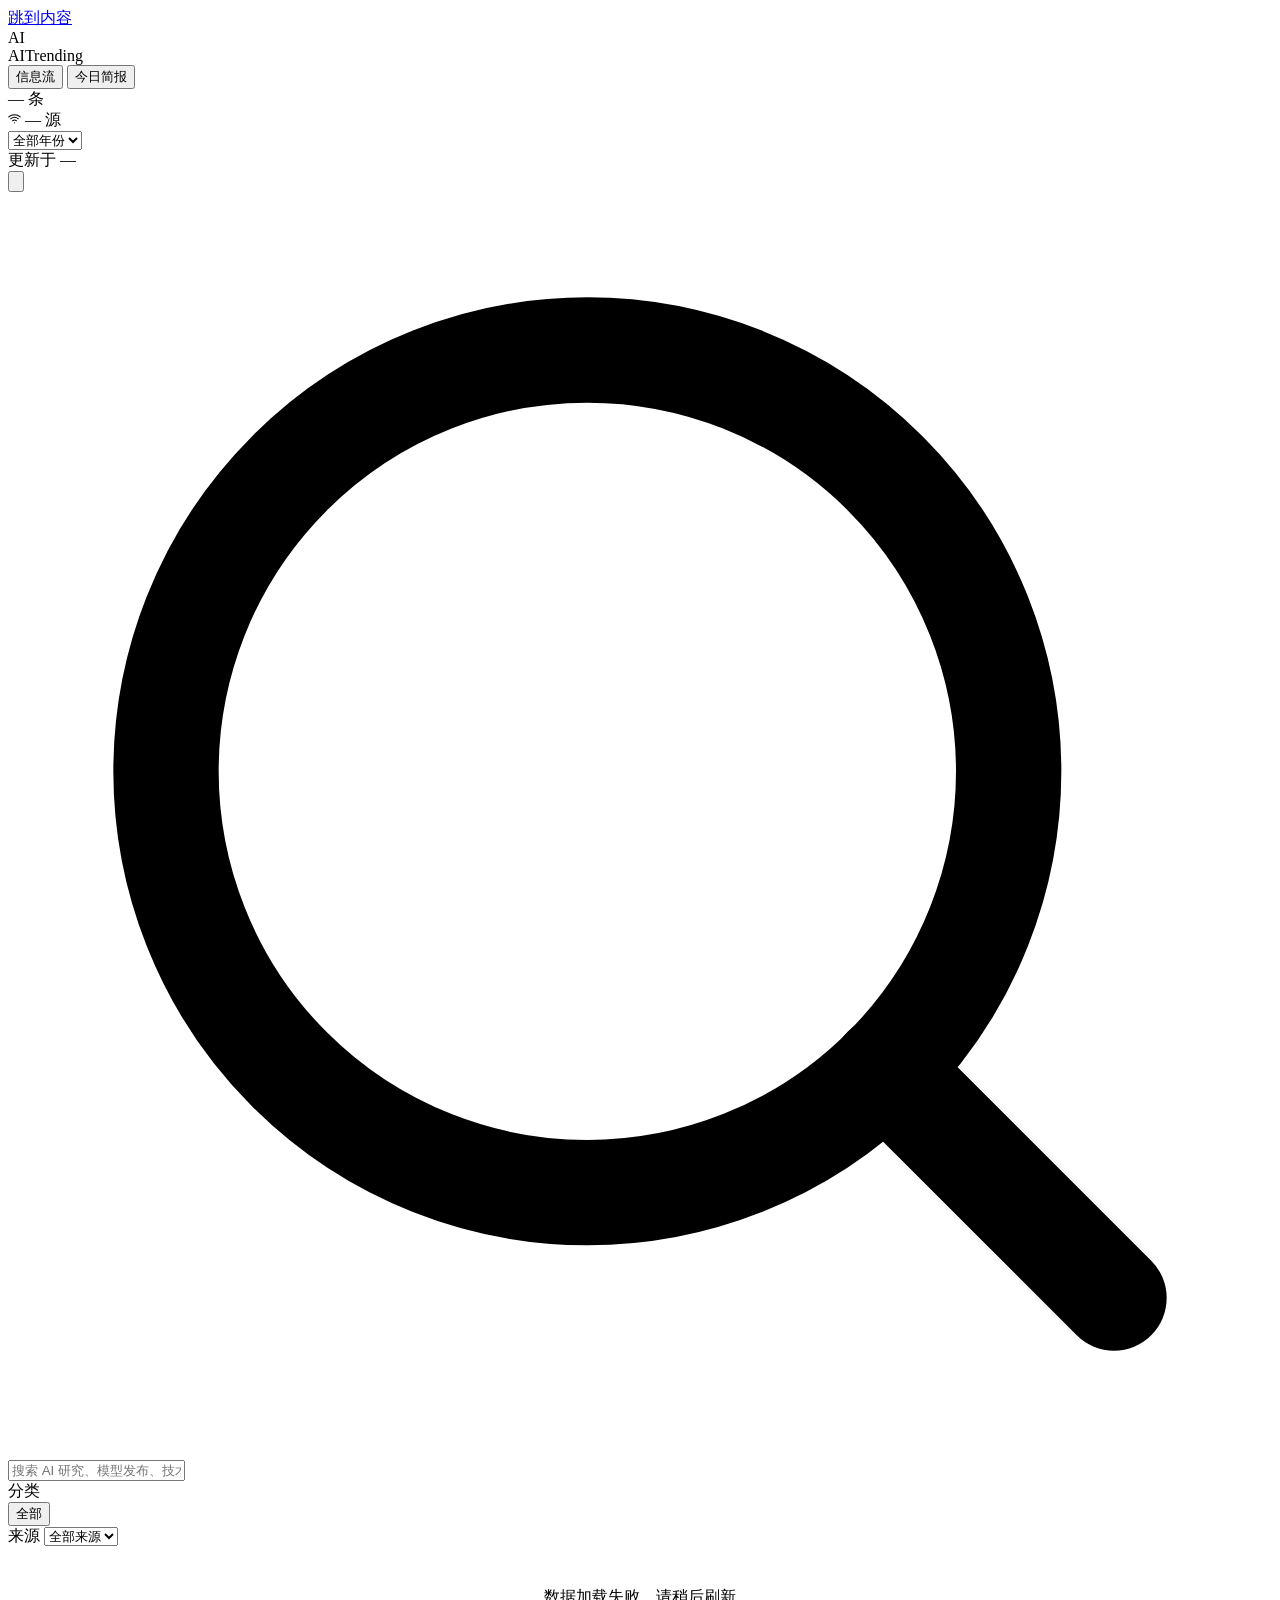
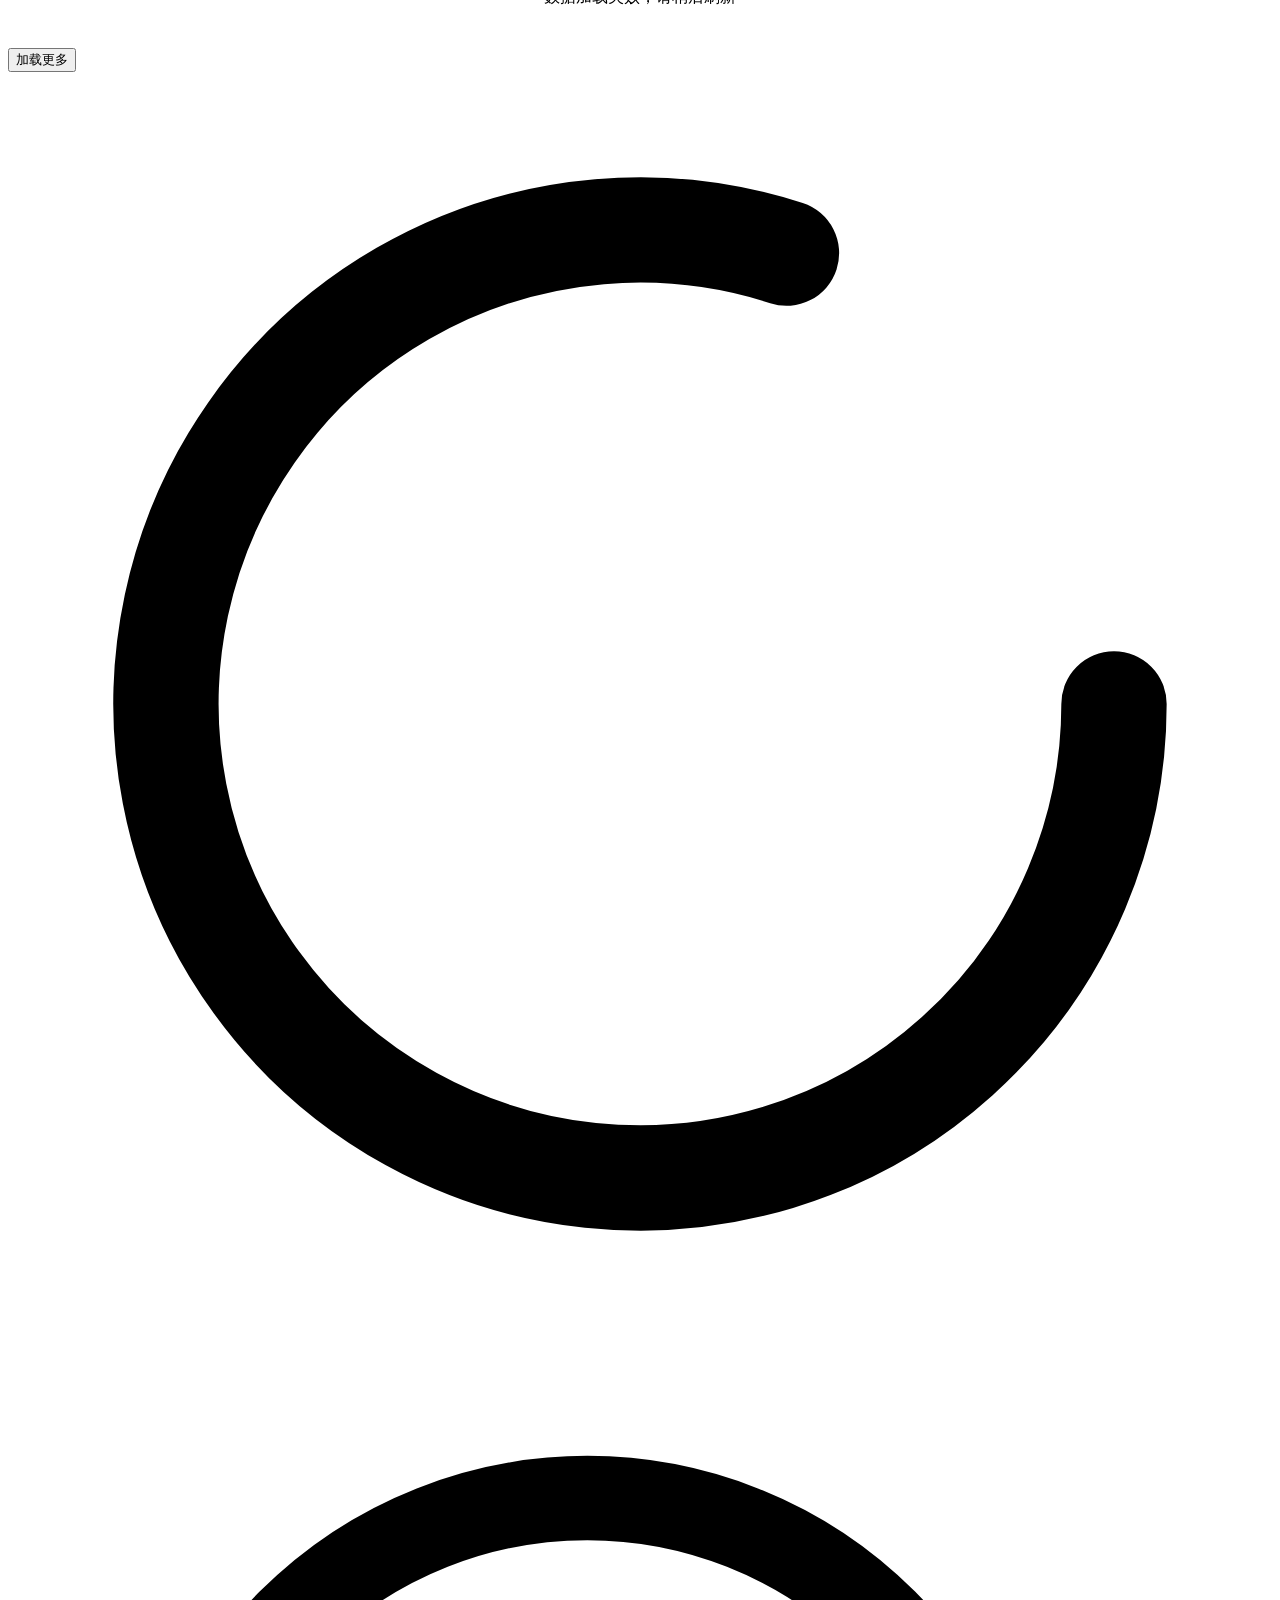
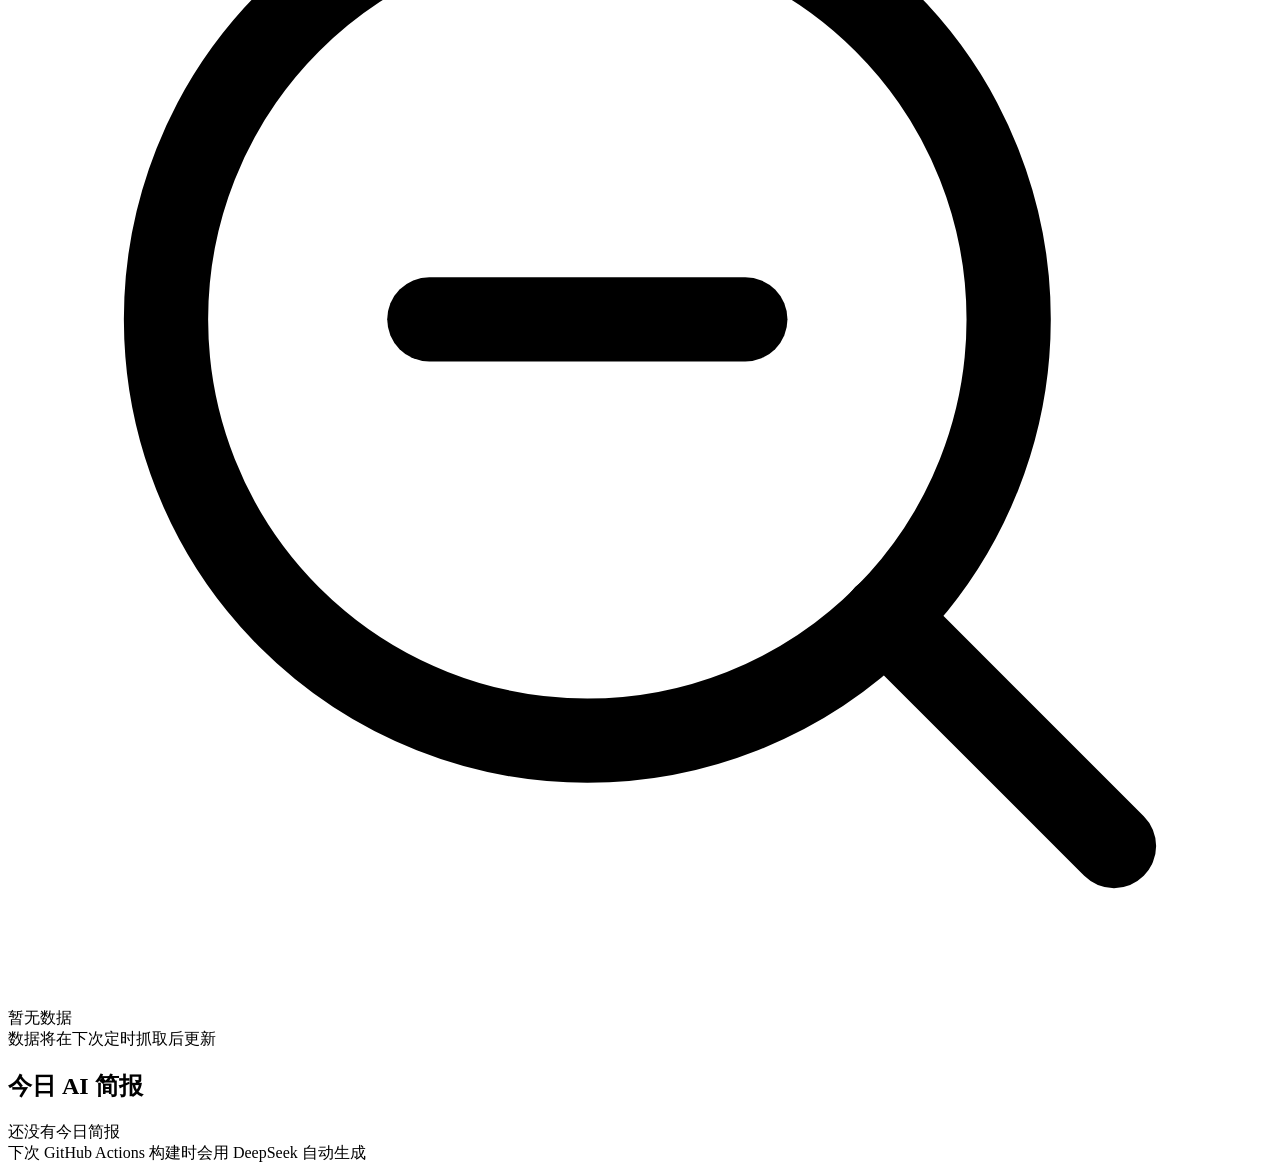
==== commit f76c085d: "feat: 静态站支持今日简报，Actions 构建时用 DeepSeek 生成 - build.py 导出 digest.json（有 API key 时 force 生成） - static.ht" ====
--- a/templates/static.html
+++ b/templates/static.html
@@ -21,6 +21,10 @@
         <div class="logo-text"><span>AI</span>Trending</div>
       </div>
       <div class="topbar-actions">
+        <div class="view-toggle" role="tablist" aria-label="视图切换">
+          <button class="view-btn active" role="tab" aria-selected="true" data-view="feed" onclick="setView('feed')">信息流</button>
+          <button class="view-btn" role="tab" aria-selected="false" data-view="digest" onclick="setView('digest')">今日简报</button>
+        </div>
         <div class="stat-chip" title="已收集条目">
           <span class="dot"></span>
           <span id="stat-total">—</span> 条
@@ -44,48 +48,64 @@
 
   <main id="main" class="layout">
 
-    <div class="search-wrap" role="search">
-      <svg viewBox="0 0 24 24" fill="none" stroke="currentColor" stroke-width="2" stroke-linecap="round" stroke-linejoin="round"><circle cx="11" cy="11" r="8"/><path d="M21 21l-4.35-4.35"/></svg>
-      <input id="search" type="text" placeholder="搜索 AI 研究、模型发布、技术动态…" class="search-input" oninput="debounceRender()" aria-label="搜索">
-    </div>
-
-    <div class="filter-row">
-      <span class="filter-label">分类</span>
-      <div class="cat-pills" id="cat-pills">
-        <button class="cat-pill active" data-cat="" onclick="setCategory('')"><span class="cat-dot"></span>全部</button>
-      </div>
-    </div>
-
-    <div class="filter-row" style="margin-bottom: var(--space-6);">
-      <span class="filter-label">来源</span>
-      <select id="feed-select" class="feed-select" onchange="setFeed(this.value)">
-        <option value="">全部来源</option>
-      </select>
-      <span id="result-count" class="result-count"></span>
-    </div>
-
-    <div id="loading" class="hidden">
-      <div class="items-list">
-        <div class="skeleton"></div><div class="skeleton"></div><div class="skeleton"></div>
-        <div class="skeleton"></div><div class="skeleton"></div>
-      </div>
-    </div>
-
-    <div id="items"></div>
-
-    <div id="load-more-wrap" class="load-more-wrap hidden">
-      <button class="load-more" id="btn-load-more" onclick="loadMore()">加载更多</button>
-    </div>
-
-    <div id="loading-more" class="loading-spinner hidden">
-      <svg viewBox="0 0 24 24" fill="none" stroke="currentColor" stroke-width="2" stroke-linecap="round" stroke-linejoin="round"><path d="M21 12a9 9 0 1 1-6.219-8.56"/></svg>
-    </div>
-
-    <div id="empty" class="state-empty hidden">
-      <svg class="state-empty-icon" viewBox="0 0 24 24" fill="none" stroke="currentColor" stroke-width="1.6" stroke-linecap="round" stroke-linejoin="round"><circle cx="11" cy="11" r="8"/><path d="M21 21l-4.35-4.35"/><path d="M8 11h6"/></svg>
-      <div class="state-empty-title">暂无数据</div>
-      <div class="state-empty-desc">数据将在下次定时抓取后更新</div>
-    </div>
+    <section id="view-feed">
+      <div class="search-wrap" role="search">
+        <svg viewBox="0 0 24 24" fill="none" stroke="currentColor" stroke-width="2" stroke-linecap="round" stroke-linejoin="round"><circle cx="11" cy="11" r="8"/><path d="M21 21l-4.35-4.35"/></svg>
+        <input id="search" type="text" placeholder="搜索 AI 研究、模型发布、技术动态…" class="search-input" oninput="debounceRender()" aria-label="搜索">
+      </div>
+
+      <div class="filter-row">
+        <span class="filter-label">分类</span>
+        <div class="cat-pills" id="cat-pills">
+          <button class="cat-pill active" data-cat="" onclick="setCategory('')"><span class="cat-dot"></span>全部</button>
+        </div>
+      </div>
+
+      <div class="filter-row" style="margin-bottom: var(--space-6);">
+        <span class="filter-label">来源</span>
+        <select id="feed-select" class="feed-select" onchange="setFeed(this.value)">
+          <option value="">全部来源</option>
+        </select>
+        <span id="result-count" class="result-count"></span>
+      </div>
+
+      <div id="loading" class="hidden">
+        <div class="items-list">
+          <div class="skeleton"></div><div class="skeleton"></div><div class="skeleton"></div>
+          <div class="skeleton"></div><div class="skeleton"></div>
+        </div>
+      </div>
+
+      <div id="items"></div>
+
+      <div id="load-more-wrap" class="load-more-wrap hidden">
+        <button class="load-more" id="btn-load-more" onclick="loadMore()">加载更多</button>
+      </div>
+
+      <div id="loading-more" class="loading-spinner hidden">
+        <svg viewBox="0 0 24 24" fill="none" stroke="currentColor" stroke-width="2" stroke-linecap="round" stroke-linejoin="round"><path d="M21 12a9 9 0 1 1-6.219-8.56"/></svg>
+      </div>
+
+      <div id="empty" class="state-empty hidden">
+        <svg class="state-empty-icon" viewBox="0 0 24 24" fill="none" stroke="currentColor" stroke-width="1.6" stroke-linecap="round" stroke-linejoin="round"><circle cx="11" cy="11" r="8"/><path d="M21 21l-4.35-4.35"/><path d="M8 11h6"/></svg>
+        <div class="state-empty-title">暂无数据</div>
+        <div class="state-empty-desc">数据将在下次定时抓取后更新</div>
+      </div>
+    </section>
+
+    <section id="view-digest" class="hidden" aria-live="polite">
+      <div class="digest-toolbar">
+        <div class="digest-toolbar-left">
+          <h1 class="digest-page-title">今日 AI 简报</h1>
+          <span id="digest-meta" class="digest-meta"></span>
+        </div>
+      </div>
+      <div id="digest-empty" class="state-empty">
+        <div class="state-empty-title">还没有今日简报</div>
+        <div class="state-empty-desc">下次 GitHub Actions 构建时会用 DeepSeek 自动生成</div>
+      </div>
+      <article id="digest-content" class="digest-content hidden"></article>
+    </section>
   </main>
 
   <script>
@@ -137,10 +157,13 @@
       return '更早';
     }
 
+    var DIGEST = null;
+    var currentView = 'feed';
+
     function cardHtml(item) {
       var title = item.title || '(no title)';
       var feed = item.feed_name || '';
-      var summaryRaw = stripHtml(item.summary || '');
+      var summaryRaw = stripHtml(item.zh_summary || item.display_summary || item.summary || '');
       var summary = summaryRaw ? summaryRaw.slice(0, 240) : '';
       var link = escapeHtml(item.link || '#');
       var publishedTs = item.published_ts || '';
@@ -328,6 +351,62 @@
       });
     }
 
+    function setView(view) {
+      currentView = view;
+      document.querySelectorAll('.view-btn').forEach(function(b) {
+        var on = b.dataset.view === view;
+        b.classList.toggle('active', on);
+        b.setAttribute('aria-selected', on ? 'true' : 'false');
+      });
+      document.getElementById('view-feed').classList.toggle('hidden', view !== 'feed');
+      document.getElementById('view-digest').classList.toggle('hidden', view !== 'digest');
+      if (view === 'digest') renderDigest(DIGEST);
+    }
+
+    function renderDigest(data) {
+      var emptyEl = document.getElementById('digest-empty');
+      var contentEl = document.getElementById('digest-content');
+      var metaEl = document.getElementById('digest-meta');
+      if (!data || !data.hero_headline) {
+        emptyEl.classList.remove('hidden');
+        contentEl.classList.add('hidden');
+        metaEl.textContent = '';
+        return;
+      }
+      emptyEl.classList.add('hidden');
+      contentEl.classList.remove('hidden');
+      metaEl.textContent = (data.date || '') + (data.model ? ' · ' + data.model : '');
+
+      var keywords = (data.keywords || []).map(function(k) {
+        return '<span class="digest-kw">' + escapeHtml(k) + '</span>';
+      }).join('');
+
+      var briefs = (data.briefs || []).slice().sort(function(a, b) {
+        return (b.importance || 0) - (a.importance || 0);
+      });
+      var briefHtml = briefs.map(function(b, i) {
+        return '<a class="digest-brief" href="' + escapeHtml(b.url || '#') + '" target="_blank" rel="noopener">' +
+          '<div class="digest-brief-rank">' + (i + 1) + '</div>' +
+          '<div class="digest-brief-body">' +
+            '<div class="digest-brief-title">' + escapeHtml(b.title || '') + '</div>' +
+            '<div class="digest-brief-summary">' + escapeHtml(b.summary || '') + '</div>' +
+            '<div class="digest-brief-meta">' +
+              '<span>' + escapeHtml(b.source || '') + '</span>' +
+              (b.importance ? '<span>重要度 ' + b.importance + '/5</span>' : '') +
+            '</div></div></a>';
+      }).join('');
+
+      contentEl.innerHTML =
+        '<header class="digest-hero">' +
+          '<p class="digest-kicker">AI Daily Brief</p>' +
+          '<h2 class="digest-headline">' + escapeHtml(data.hero_headline) + '</h2>' +
+          '<p class="digest-overview">' + escapeHtml(data.daily_overview || '') + '</p>' +
+          (keywords ? '<div class="digest-keywords">' + keywords + '</div>' : '') +
+        '</header>' +
+        '<div class="digest-briefs">' + briefHtml + '</div>' +
+        (data.editor_note ? '<footer class="digest-note">' + escapeHtml(data.editor_note) + '</footer>' : '');
+    }
+
     // ── 加载数据 ──
     async function initData() {
       try {
@@ -335,6 +414,10 @@
         var metaRes = await fetch(BASE_URL + 'data/meta.json');
         ALL_ITEMS = await itemsRes.json();
         META = await metaRes.json();
+        try {
+          var digestRes = await fetch(BASE_URL + 'data/digest.json');
+          if (digestRes.ok) DIGEST = await digestRes.json();
+        } catch (_) {}
       } catch (e) {
         document.getElementById('items').innerHTML = '<div style="color:var(--c-text-muted);text-align:center;padding:40px;">数据加载失败，请稍后刷新</div>';
         return;
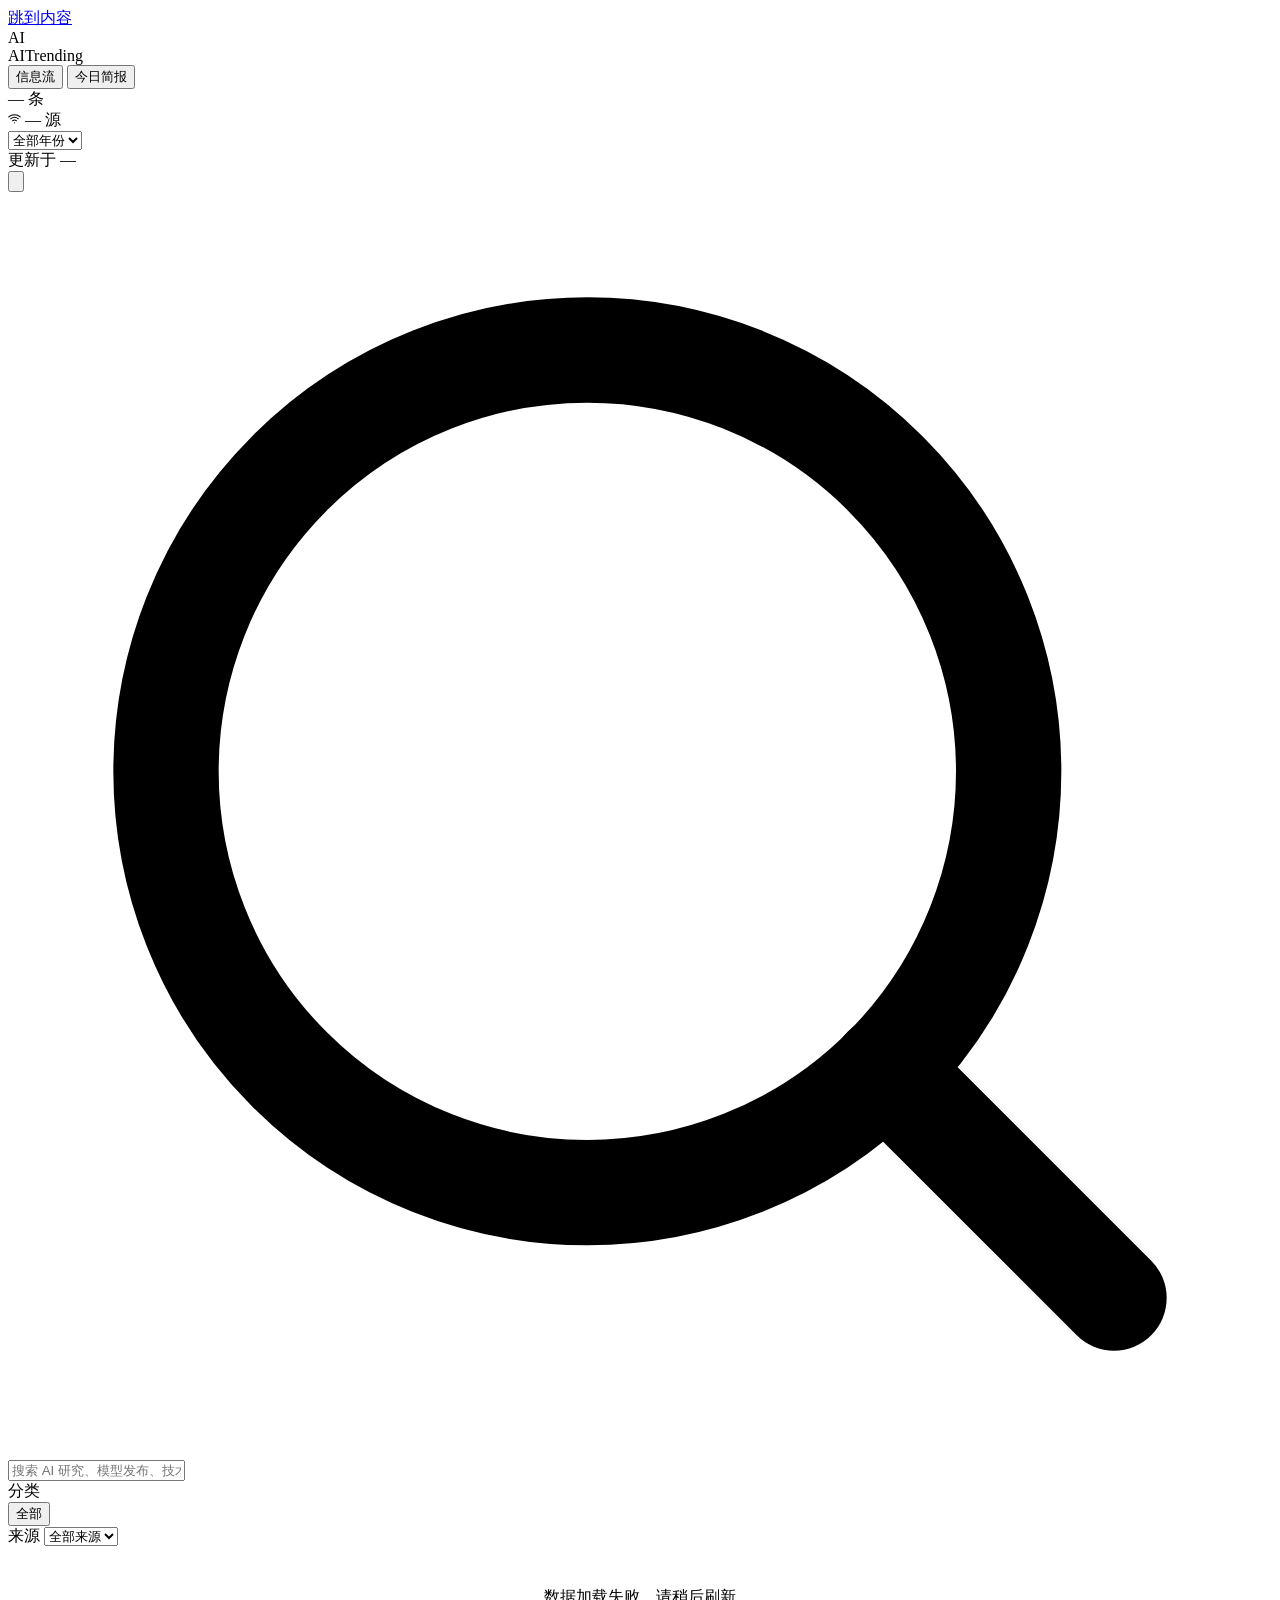
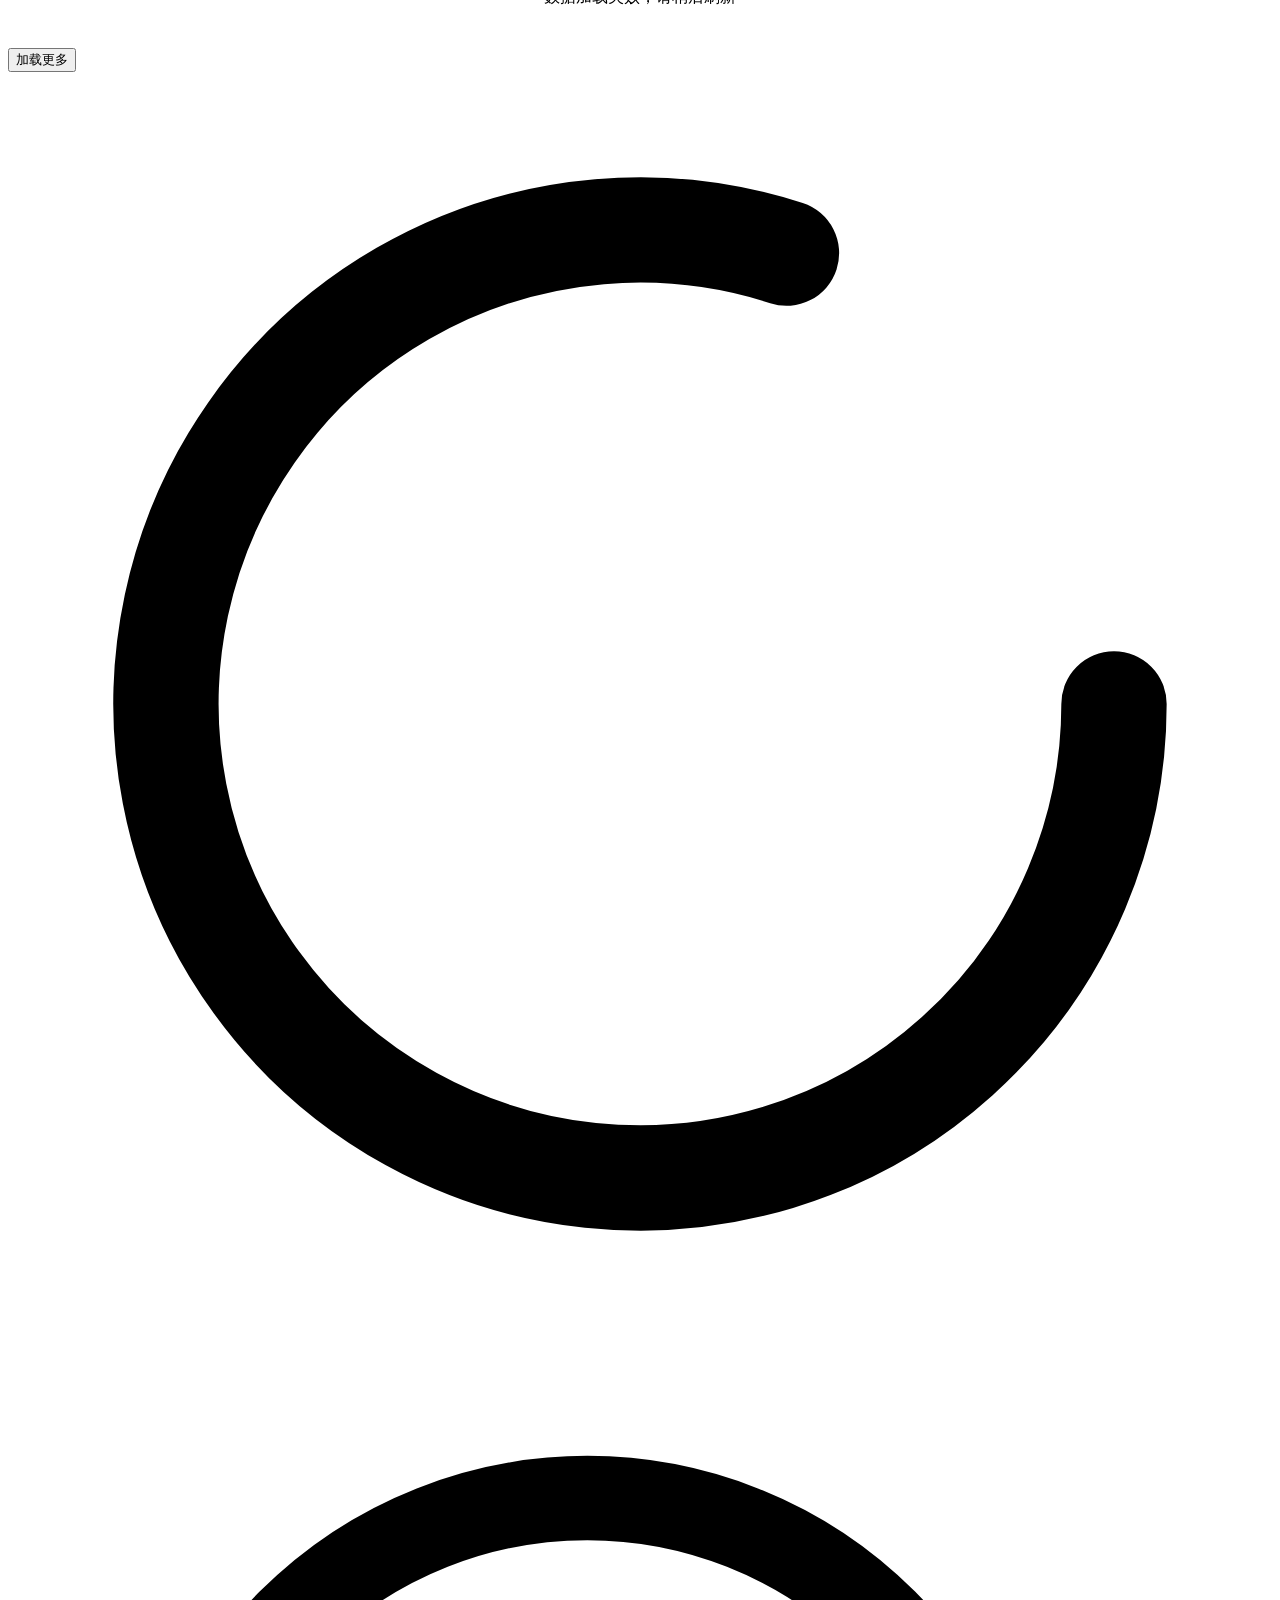
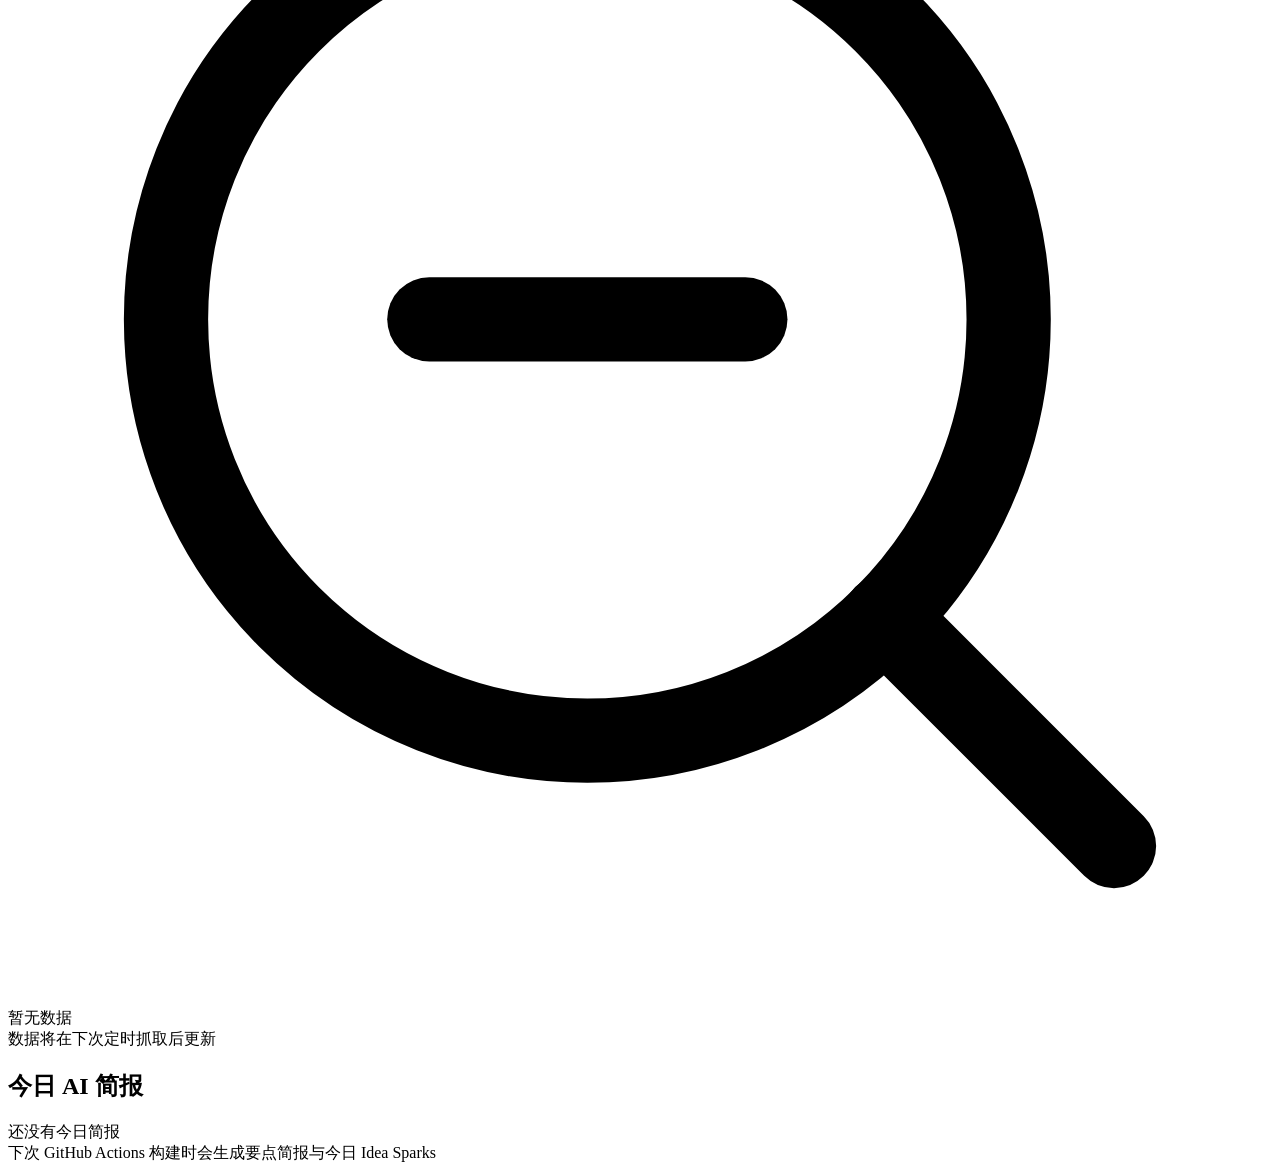
==== commit 6ede67f9: "Add Idea Sparks to daily digest for project ideation Second LLM pass turns today's feed signals into" ====
--- a/templates/static.html
+++ b/templates/static.html
@@ -102,7 +102,7 @@
       </div>
       <div id="digest-empty" class="state-empty">
         <div class="state-empty-title">还没有今日简报</div>
-        <div class="state-empty-desc">下次 GitHub Actions 构建时会用 DeepSeek 自动生成</div>
+        <div class="state-empty-desc">下次 GitHub Actions 构建时会生成要点简报与今日 Idea Sparks</div>
       </div>
       <article id="digest-content" class="digest-content hidden"></article>
     </section>
@@ -396,6 +396,52 @@
             '</div></div></a>';
       }).join('');
 
+      var sparks = data.idea_sparks || [];
+      var sparkHtml = sparks.map(function(s, i) {
+        var scores = s.scores || {};
+        var scoreBits = [
+          scores.novelty ? '新意 ' + scores.novelty : '',
+          scores.feasibility ? '可行 ' + scores.feasibility : '',
+          scores.impact ? '影响 ' + scores.impact : ''
+        ].filter(Boolean).join(' · ');
+        var perspMap = { pm: 'PM', designer: '设计', engineer: '工程' };
+        var persp = perspMap[s.perspective] || (s.perspective || '');
+        var assumptions = (s.assumptions || []).map(function(a) {
+          return '<li>' + escapeHtml(a) + '</li>';
+        }).join('');
+        var links = (s.signal_urls || []).slice(0, 3).map(function(u, j) {
+          return '<a href="' + escapeHtml(u) + '" target="_blank" rel="noopener">信号 ' + (j + 1) + '</a>';
+        }).join('');
+        return '<article class="idea-card">' +
+          '<div class="idea-card-top">' +
+            '<span class="idea-rank">' + (i + 1) + '</span>' +
+            (persp ? '<span class="idea-persp">' + escapeHtml(persp) + '</span>' : '') +
+          '</div>' +
+          '<h3 class="idea-name">' + escapeHtml(s.name || '') + '</h3>' +
+          '<p class="idea-oneliner">' + escapeHtml(s.one_liner || '') + '</p>' +
+          (s.opportunity ? '<p class="idea-row"><span class="idea-label">机会</span>' + escapeHtml(s.opportunity) + '</p>' : '') +
+          (s.solution ? '<p class="idea-row"><span class="idea-label">方案</span>' + escapeHtml(s.solution) + '</p>' : '') +
+          (s.mvp ? '<p class="idea-row"><span class="idea-label">MVP</span>' + escapeHtml(s.mvp) + '</p>' : '') +
+          (s.why_now ? '<p class="idea-row idea-row--muted"><span class="idea-label">为何现在</span>' + escapeHtml(s.why_now) + '</p>' : '') +
+          (s.signal ? '<p class="idea-row idea-row--muted"><span class="idea-label">信号</span>' + escapeHtml(s.signal) + '</p>' : '') +
+          (assumptions ? '<ul class="idea-assumptions">' + assumptions + '</ul>' : '') +
+          '<div class="idea-card-meta">' +
+            (scoreBits ? '<span>' + escapeHtml(scoreBits) + '</span>' : '') +
+            (links ? '<span class="idea-links">' + links + '</span>' : '') +
+          '</div></article>';
+      }).join('');
+
+      var ideasSection = sparks.length
+        ? '<section class="digest-ideas">' +
+            '<div class="digest-ideas-head">' +
+              '<h2 class="digest-section-title">今日 Idea Sparks</h2>' +
+              '<p class="digest-section-desc">从信息洪流里挖可验证的项目方向（信号 → 机会 → 方案 → MVP）</p>' +
+            '</div>' +
+            '<div class="idea-grid">' + sparkHtml + '</div>' +
+            (data.idea_note ? '<p class="idea-note">' + escapeHtml(data.idea_note) + '</p>' : '') +
+          '</section>'
+        : '';
+
       contentEl.innerHTML =
         '<header class="digest-hero">' +
           '<p class="digest-kicker">AI Daily Brief</p>' +
@@ -403,7 +449,11 @@
           '<p class="digest-overview">' + escapeHtml(data.daily_overview || '') + '</p>' +
           (keywords ? '<div class="digest-keywords">' + keywords + '</div>' : '') +
         '</header>' +
-        '<div class="digest-briefs">' + briefHtml + '</div>' +
+        ideasSection +
+        '<section class="digest-briefs-wrap">' +
+          '<h2 class="digest-section-title">要点速览</h2>' +
+          '<div class="digest-briefs">' + briefHtml + '</div>' +
+        '</section>' +
         (data.editor_note ? '<footer class="digest-note">' + escapeHtml(data.editor_note) + '</footer>' : '');
     }
 
